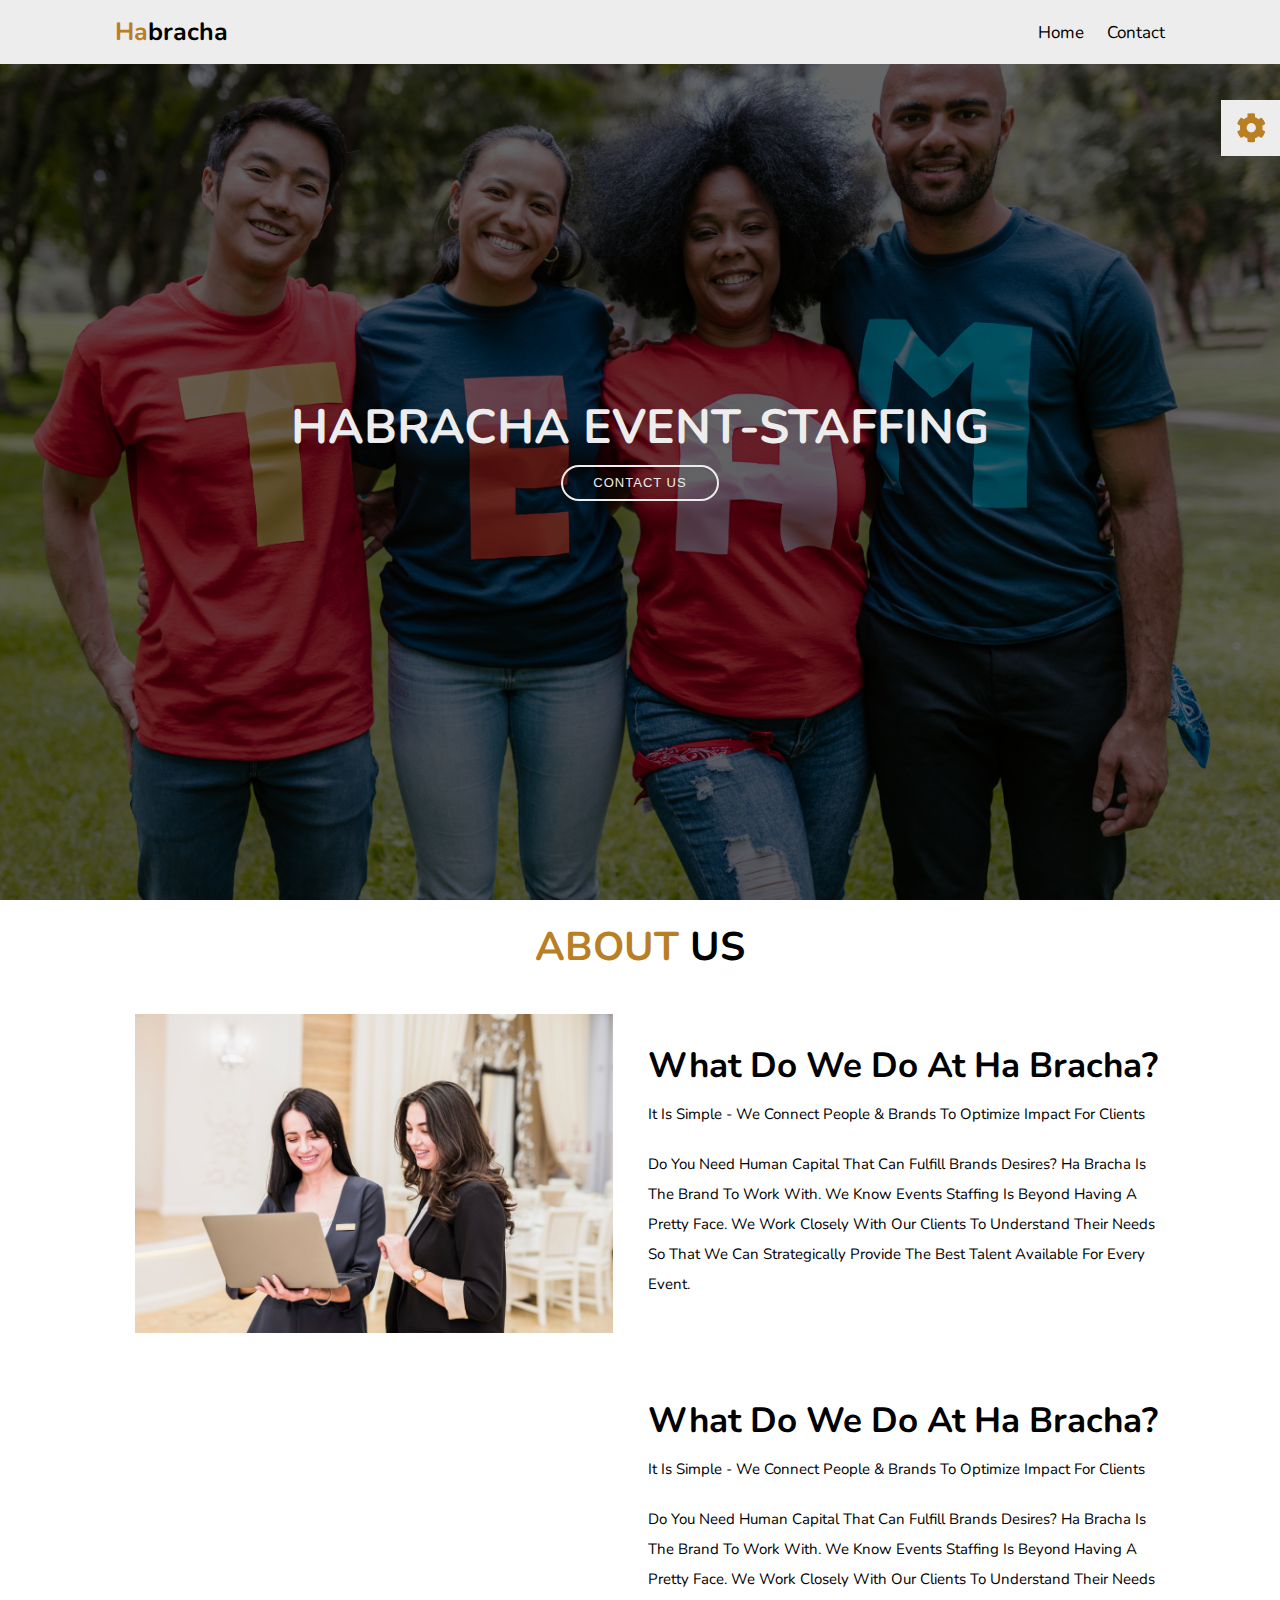
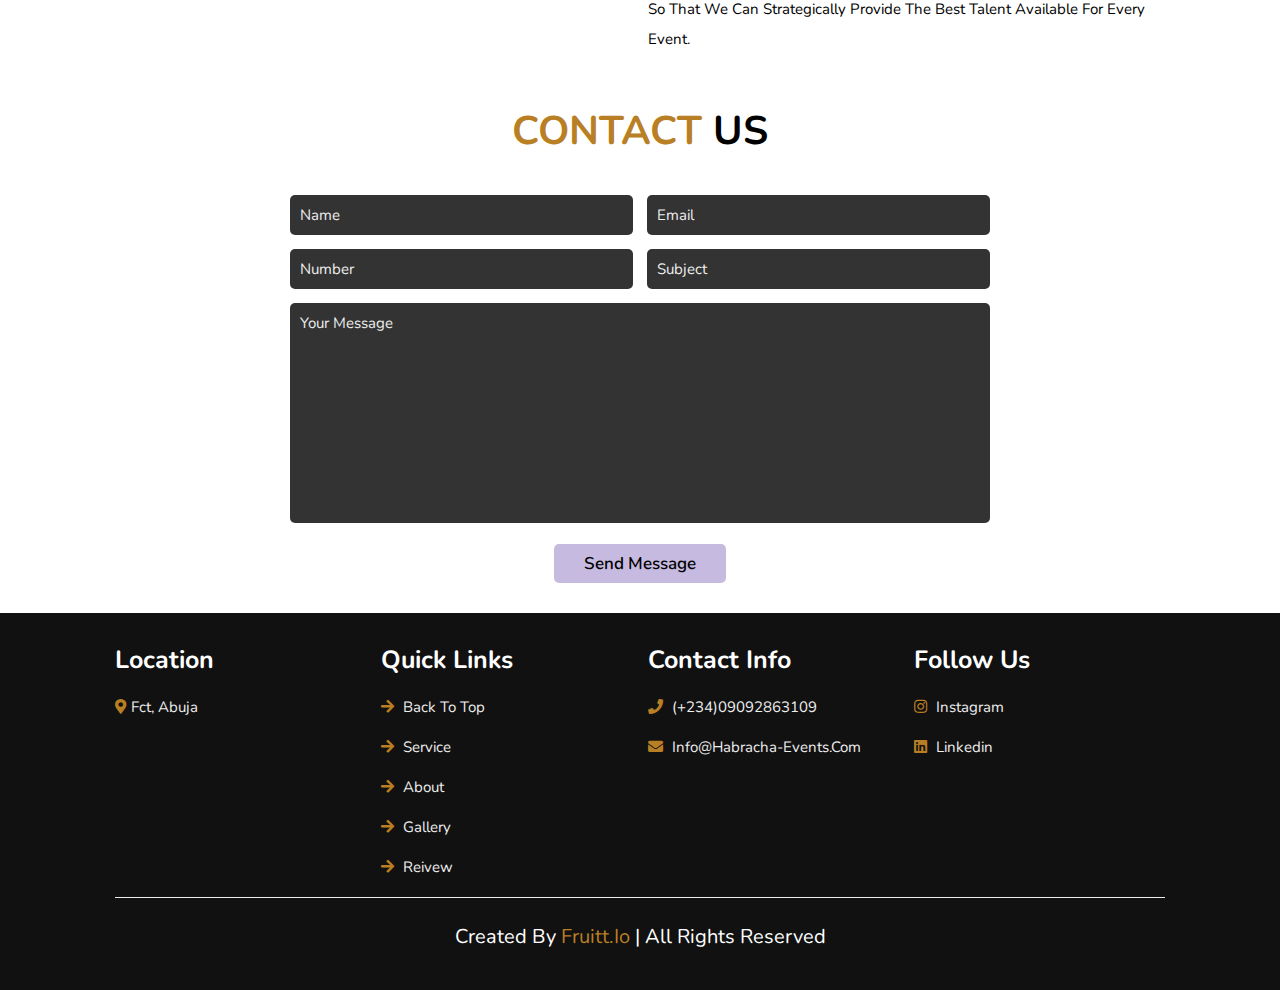
==== about.html @ 7ad739d2 "new" ====
<!DOCTYPE html>
<html lang="en">
<head>
    <meta charset="UTF-8">
    <meta http-equiv="X-UA-Compatible" content="IE=edge">
    <meta name="viewport" content="width=device-width, initial-scale=1.0">
    <title>Habrachaa</title>
    <link rel="stylesheet" href="https://unpkg.com/swiper/swiper-bundle.min.css" />
    <link rel="stylesheet" href="https://cdnjs.cloudflare.com/ajax/libs/font-awesome/5.15.4/css/all.min.css">
    <link rel="stylesheet" href="css/about.css">


</head>
<body>
    
  <!-- ======= Hero Section ======= -->
  <section id="hero">
    <div class="hero-container">

      <div class="content">
        <h1>HABRACHA EVENT-STAFFING</h1>
                
    </div>

      <a href="#contact" class="btn-get-started scrollto">contact us</a>
    </div>
  </section><!-- End Hero -->


<header class="header">

    <a href="#" class="logo"><span>Ha</span>bracha</a>

    <nav class="navbar">
        <a href="/">home</a>
        <a href="#contact">contact</a>
    </nav>

    <div id="menu-bars" class="fas fa-bars"></div>

</header>
<!-- header section ends -->

<section class="about" id="about">

    <h1 class="heading"><span>about</span> us </h1>
    
    <div class="row">
    
        <div class="image">
            <img src="images/about-img.jpg" alt="">
        </div>
    
        <div class="content">
            <h3>What do we do at Ha bracha?</h3>
            <p>It is simple - We connect people & brands to optimize impact for clients</p>
            <p>Do you need human capital that can fulfill brands desires?  Ha Bracha is the brand to work with. We know events staffing is beyond having a pretty face. We work closely with our clients to understand their needs so that we can strategically provide the best talent available for every event.</p>
        </div>
    
    </div>
    
</section>
    
<section class="about" id="about2">

    
    <div class="row">
    
        <div class="image">
            
        </div>
    
        <div class="content">
            <h3>What do we do at Ha bracha?</h3>
            <p>It is simple - We connect people & brands to optimize impact for clients</p>
            <p>Do you need human capital that can fulfill brands desires?  Ha Bracha is the brand to work with. We know events staffing is beyond having a pretty face. We work closely with our clients to understand their needs so that we can strategically provide the best talent available for every event.</p>
        </div>
    
    </div>
    
</section>
    

<!-- contact section starts  -->

<section class="contact" id="contact">

    <h1 class="heading"> <span>contact</span> us </h1>

    <form action="">
        <div class="inputBox">
            <input type="text" placeholder="name">
            <input type="email" placeholder="email">
        </div>
        <div class="inputBox">
            <input type="number" placeholder="number">
            <input type="text" placeholder="subject">
        </div>
        <textarea name="" placeholder="your message" id="" cols="30" rows="10"></textarea>
        <input type="submit" value="send message" class="btn">
    </form>

</section>

<!-- contact section ends -->

<!-- footer section starts  -->

<section class="footer">

    <div class="box-container">

        <div class="box">
            <h3>Location</h3>
            <a href="#"> <i class="fas fa-map-marker-alt"></i>fct, abuja </a>
        </div>

        <div class="box">
            <h3>quick links</h3>
            <a href="#"> <i class="fas fa-arrow-right"></i> back to top </a>
            <a href="#"> <i class="fas fa-arrow-right"></i> service </a>
            <a href="#"> <i class="fas fa-arrow-right"></i> about </a>
            <a href="#"> <i class="fas fa-arrow-right"></i> gallery </a>
            <a href="#"> <i class="fas fa-arrow-right"></i> reivew </a>
           
        </div>

        <div class="box">
            <h3>contact info</h3>
            <a href="tel:+2349092863109"> <i class="fas fa-phone"></i> (+234)09092863109 </a>
            <!-- <a href="#"> <i class="fas fa-phone"></i> +234-09092863109 </a>
            <a href="#"> <i class="fas fa-envelope"></i> shaikhanas@gmail.com </a> -->
            <a href="mailto: info@habracha-events.com"> <i class="fas fa-envelope"></i> info@habracha-events.com</a>
            <!-- <a href="#"> <i class="fas fa-map-marker-alt"></i> mumbai, india - 400104 </a> -->
        </div>

        <div class="box">
            <h3>follow us</h3>
            <a href="https://instagram.com/habracha_eventstaff?utm_medium=copy_link"> <i class="fab fa-instagram"></i> instagram </a>
            <a href="https://www.linkedin.com/in/chidumebi-anyanwu-9bab7913a"> <i class="fab fa-linkedin"></i> linkedin </a>
        </div>

    </div>

    <div class="credit"> created by <span>Fruitt.io</span> | all rights reserved </div>

</section>

<!-- footer section ends -->

<!-- theme toggler  -->

<div class="theme-toggler"> 

    <div class="toggle-btn">
        <i class="fas fa-cog"></i>
    </div>

    <h3>choose color</h3>

    <div class="buttons">
        <div class="theme-btn" style="background: #c7bae1;"></div>
        <div class="theme-btn" style="background: #b97f24;"></div>
        <div class="theme-btn" style="background: #FFE5B4;"></div>
    </div>

</div>






<script src="https://unpkg.com/swiper/swiper-bundle.min.js"></script>

<!-- custom js file link  -->
<script src="js/script.js"></script>
<script src="js/lightbox-plus-jquery.js"></script>

</body>
</html>
---- css/about.css ----
@import url('https://fonts.googleapis.com/css2?family=Nunito:wght@200;600;700&display=swap');


:root{
    --main-color:#b97f24;
}

*{
    font-family: 'Nunito', sans-serif;
    margin:0; padding:0;
    box-sizing: border-box;
    outline: none; border:none;
    text-decoration: none;
    text-transform: capitalize;
    transition: .2s linear;
}

html{
    font-size: 62.5%;
    overflow-x: hidden;
    scroll-padding-top: 7rem;
    scroll-behavior: smooth;
}

html::-webkit-scrollbar{
    width:1rem;
}

html::-webkit-scrollbar-track{
    background: #fff;
}

html::-webkit-scrollbar-thumb{
    background: var(--main-color);
    border-radius: 5rem;
}

body{
    background: #fff;
}



  /*--------------------------------------------------------------
  # Hero Section
  --------------------------------------------------------------*/
  #hero {
    width: 100%;
    height: 100vh;
    background: url("../images/team.jpg") top center;
    background-size: cover;
    position: relative;
  }
  #hero:before {
    content: "";
    background: rgba(0, 0, 0, 0.6);
    position: absolute;
    bottom: 0;
    top: 0;
    left: 0;
    right: 0;
  }
  #hero .hero-container {
    position: absolute;
    bottom: 0;
    top: 0;
    left: 0;
    right: 0;
    display: flex;
    justify-content: center;
    align-items: center;
    flex-direction: column;
    text-align: center;
    padding: 0 15px;
  }
  #hero h2 {
    color: #eee;
    margin-bottom: 40px;
    font-size: 24px;
  }
  #hero h1 {
    margin: 0 0 10px 0;
    font-size: 48px;
    font-weight: 700;
    line-height: 56px;
    text-transform: uppercase;
    color: rgb(237, 237, 237);
  }

  #hero .btn-get-started {
    font-family: "Poppins", sans-serif;
    text-transform: uppercase;
    font-weight: 400;
    font-size: 13px;
    letter-spacing: 1px;
    display: inline-block;
    padding: 8px 30px 9px 30px;
    border-radius: 50px;
    transition: 0.5s;
    border: 2px solid rgb(237, 237, 237);
    color: rgb(237, 237, 237);
  }
  #hero .btn-get-started:hover {
    background: #c7bae1;
    border: 2px solid #c7bae1;
  }
  @media (min-width: 1024px) {
    #hero {
      background-attachment: fixed;
    }
  }
  @media (max-width: 768px) {
    #hero h3 {
      font-size: 22px;
    }
    #hero h1 {
      font-size: 28px;
      line-height: 36px;
    }
    #hero h2 {
      font-size: 18px;
      line-height: 24px;
      margin-bottom: 30px;
    }
  }
  @media (max-height: 500px) {
    #hero {
      height: 150vh;
    }
  }
  



.cta {
    background: linear-gradient(rgba(2, 2, 2, 0.5), rgba(0, 0, 0, 0.8)), url("../images/habracha.jpeg") center center;
    background-size: cover;
    padding: 100px 0;
    margin-top: 50px;
    margin-bottom: 50px;
}
@media (min-width: 1024px) {
    .cta {
      background-attachment: fixed;
    }
}






section{
    padding:2rem 9%;
}

.heading{
    text-align: center;
    padding-bottom: 2rem;
    color:black;
    text-transform: uppercase;
    font-size: 4rem;
}

.heading span{
    color:var(--main-color);
    text-transform: uppercase;
}

.btn{
    margin-top: 1rem;
    display: inline-block;
    padding:.8rem 3rem;
    font-size: 1.7rem;
    border-radius: .5rem;
    background: #c7bae1;
    color:black;
    cursor: pointer;
    font-weight: 600;
    opacity: inherit;
}

.btn:hover{
    background:goldenrod;
}

.header{
    position: fixed;
    top:0; left: 0; right: 0;
    z-index: 10000;
    background: rgb(237, 237, 237);
    display: flex;
    align-items: center;
    justify-content: space-between;
    padding:1.5rem 9%;
}

.header .logo{
    font-weight: bolder;
    color:black;
    font-size: 2.5rem;
}

.header .logo span{
    color:var(--main-color);
}

.header .navbar a{
    font-size: 1.7rem;
    color:black;
    margin-left: 2rem;
}

.header .navbar a:hover{
    color:var(--main-color);
}

#menu-bars{
    font-size: 3rem;
    color: var(--main-color);
    cursor: pointer;
    display: none;
}

.home .content{
    text-align: center;
    padding-top: 6rem;
    margin:2rem auto;
    max-width: 70rem;
}

.home .content h3{
    color: black;
    font-size: 4.5rem;
    text-transform: uppercase;
}

.home .content h3 span{
    color:var(--main-color);
    text-transform: uppercase;
}

.home .home-slider .swiper-slide{
    overflow: hidden;
    border-radius: .5rem;
    height: 50rem;
    width:35rem;
}

.home .home-slider .swiper-slide img{
    height:100%;
    width:100%;
    object-fit: cover;
}

.service .box-container{
    display: grid;
    grid-template-columns: repeat(auto-fit, minmax(27rem, 1fr));
    gap:1.5rem;
}

.service .box-container .box{
    border-radius: .5rem;
    background:rgb(237, 237, 237);
    text-align: center;
    padding:2.5rem;
}

.service .box-container .box i{
    height: 6rem;
    width: 6rem;
    line-height: 6rem;
    border-radius: 50%;
    font-size: 2.5rem;
    background:var(--main-color);
    color:#fff;
}

.service .box-container .box h3{
    font-size: 2rem;
    color:black;
    padding:1rem 0;
}

.service .box-container .box p{
    font-size: 1.4rem;
    color:black;
    line-height: 1.8;
}

.about .row{
    display: flex;
    align-items: center;
    flex-wrap: wrap;
    gap:1.5rem;
}

.about .row .image{
    flex:1 1 45rem;
    padding:1rem;
}

.about .row .image img{ 
    width: 100%;
    border-radius: .5rem;
    border:1rem solid #fff;
}

.about .row .content{
    flex:1 1 45rem;
}

.about .row .content h3{
    font-size: 3.5rem;
    color:black;
}

.about .row .content p{
    font-size: 1.5rem;
    color:black;
    padding:1rem 0;
    line-height: 2;
}

.gallery .box-container{
    display: grid;
    grid-template-columns: repeat(auto-fit, minmax(27rem, 1fr));
    gap:1.5rem;
}

.gallery .box-container .box{
    position: relative;
    border:1rem solid rgb(237, 237, 237);
    border-radius: .5rem;
    height: 25rem;
    cursor: pointer;
    overflow: hidden;
}

.gallery .box-container .box img{
    height: 100%;
    width: 100%;
    object-fit: cover;
}

.gallery .box-container .box:hover img{
    transform: scale(1.1);
    filter: grayscale();
}

.gallery .box-container .box .title{
    position: absolute;
    top:-10rem; left:0; right: 0;
    background: rgb(237, 237, 237);
    color:#C8A2C8;
    text-align: center;
    padding-bottom: 1rem;
    font-size: 2rem;
}

.gallery .box-container .box:hover .title{
    top:0;
}

.gallery .box-container .box .icons{
    position: absolute;
    bottom:-10rem; left:0; right: 0;
    background:rgb(237, 237, 237);
    padding-top: 1rem;
    text-align: center;
}

.gallery .box-container .box:hover .icons{
    bottom: 0;
}

.gallery .box-container .box .icons a{
    font-size: 2rem;
    margin:.5rem 1rem;
    color:#C8A2C8;
}

.gallery .box-container .box .icons a:hover{
    color:var(--main-color);
}

.price .box-container{
    display: grid;
    grid-template-columns: repeat(auto-fit, minmax(25rem, 1fr));
    gap:1.5rem;
}

.price .box-container .box{
    padding:2rem 0;
    background:#333;
    border-radius: .5rem;
    text-align: center;
}

.price .box-container .box:hover{
    transform: scale(1.03);
}

.price .box-container .box .title{
    background:var(--main-color);
    color:#fff;
    padding:1.5rem 0;
    font-size: 2rem;
}

.price .box-container .box .amount{
    color:#fff;
    padding-top: 2rem;
    font-size: 4rem;
}

.price .box-container .box ul{
    list-style-type: none;
    padding:1rem 0;
}

.price .box-container .box ul li{
    font-size: 1.5rem;
    color:#eee;
    padding:1rem 0;
}

.price .box-container .box ul li i{
    color:var(--main-color);
    padding-right: .5rem;
}

.reivew .box{
    border-radius: .5rem;
    background: #333;
    padding:2rem;
    position: relative;
}

.reivew .box .fa-quote-right{
    position: absolute;
    top:2rem; right: 2rem;
    color:var(--main-color);
    font-size: 5rem;
}

.reivew .box .user{
    display: flex;
    align-items: center;
    gap:1.5rem;
    padding-bottom: 1rem;
}

.reivew .box .user img{
    height:7rem;
    width: 7rem;
    border-radius: 50%;
    object-fit: cover;
}

.reivew .box .user h3{
    font-size: 2rem;
    color:#fff;
}

.reivew .box .user span{
    font-size: 1.5rem;
    color:#eee;
}

.reivew .box p{
    line-height: 2;
    color:#eee;
    padding:.5rem 0;
    font-size: 1.6rem;
}

.contact form{
    max-width: 70rem;
    margin:1rem auto;
    text-align: center;
}

.contact form .inputBox{
    display: flex;
    justify-content: space-between;
    flex-wrap: wrap;
}

.contact form .inputBox input,
.contact form textarea{
    width: 100%;
    background:#333;
    border-radius: .5rem;
    padding:1rem;
    margin:.7rem 0;
    font-size: 1.5rem;
    color:#fff;
    text-transform: none;
}

.contact form .inputBox input::placeholder,
.contact form textarea::placeholder{
    color:#eee;
    text-transform: capitalize;
}

.contact form .inputBox input:focus,
.contact form textarea:focus{
    background:#444;
}

.contact form .inputBox input{
    width: 49%;
}

.contact form textarea{
    resize: none;
}

.footer{
    background:#111;
}

.footer .box-container{
    display: grid;
    grid-template-columns: repeat(auto-fit, minmax(25rem, 1fr));
    gap:1.5rem;
}

.footer .box-container .box h3{
    font-size: 2.5rem;
    padding:1rem 0;
    color:#fff;
}

.footer .box-container .box a{
    display: block;
    font-size: 1.5rem;
    padding:1rem 0;
    color:#eee;
}

.footer .box-container .box a i{
    padding-right: .5rem;
    color:var(--main-color);
}

.footer .box-container .box a:hover i{
    padding-right: 1.5rem;
    color:#fff;
}

.footer .credit{
    text-align: center;
    border-top: .1rem solid rgb(237, 237, 237);
    color:#fff;
    padding:2rem;
    padding-top: 2.5rem;
    margin-top: 1rem;
    font-size: 2rem;
}

.footer .credit span{
    color:var(--main-color);
}

.theme-toggler{
    position: fixed;
    top:10rem; right:-20rem;
    background: rgb(237, 237, 237);
    z-index: 1000;
    width: 20rem;
    text-align: center;
}

.theme-toggler.active{
    right:0;
}

.theme-toggler h3{
    color:black;
    padding:1rem 0;
    font-size: 2rem;
}

.theme-toggler .buttons{
    display: flex;
    justify-content:center;
    flex-wrap: wrap;
    gap:1rem;
    padding:1rem;
}

.theme-toggler .buttons .theme-btn{
    height: 5rem;
    width: 5rem;
    border-radius: 50%;
    cursor: pointer;
}

.theme-toggler .toggle-btn{
    position: absolute;
    top:0; left:-5.9rem;
    padding:1.3rem 1.5rem;
    background:rgb(237, 237, 237);
    cursor: pointer;
}

.theme-toggler .toggle-btn i{
    color:var(--main-color);
    font-size: 3rem;
    animation: spin 4s linear infinite;
}

@keyframes spin {
    0%{
        transform: rotate(360deg);
    }
}










/* media queries  */

@media (max-width:991px){

    html{
        font-size: 55%;
    }

    .header{
        padding:1.5rem 2rem;
    }

    section{
        padding:2rem;
    }

}

@media (max-width:768px){

    #menu-bars{
        display: initial;
    }

    .header .navbar{
        position: absolute;
        top:100%; left:0; right:0;
        border-top: .1rem solid rgb(237, 237, 237);
        background: rgb(237, 237, 237);
        clip-path: polygon(0 0, 100% 0, 100% 0, 0 0);
    }

    .header .navbar.active{
        clip-path: polygon(0 0, 100% 0, 100% 100%, 0% 100%);
    }

    .fa-times{
        transform: rotate(180deg);
    }

    .header .navbar a{
        display: flex;
        background:rgb(237, 237, 237);
        border-radius: .5rem;
        padding:1.3rem;
        margin:1.3rem;
        font-size: 2rem;
    }

    .home .content h3{
        font-size: 4rem;
    }

}

@media (max-width:450px){

    html{
        font-size: 50%;
    }

    .home .home-slider .swiper-slide{
        width: 27rem;
    }

    .contact form .inputBox input{
        width: 100%;
    }

}
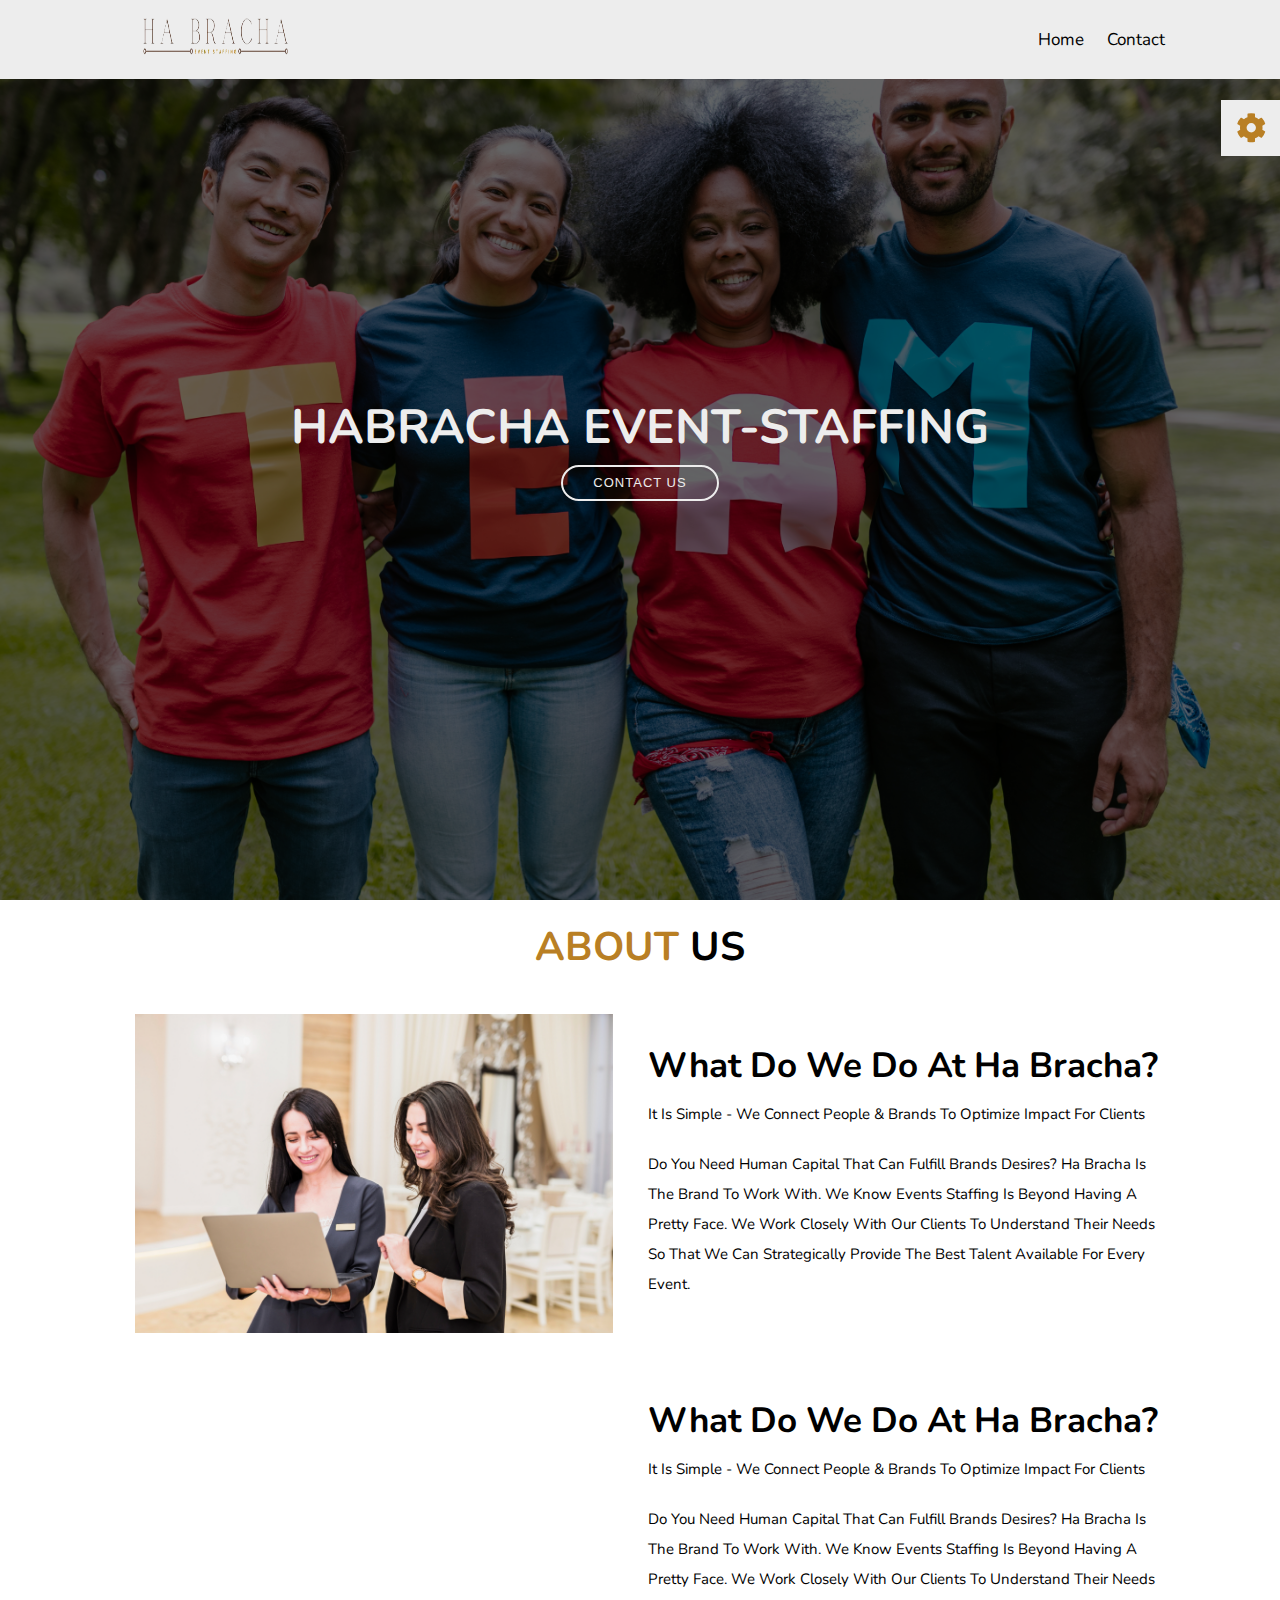
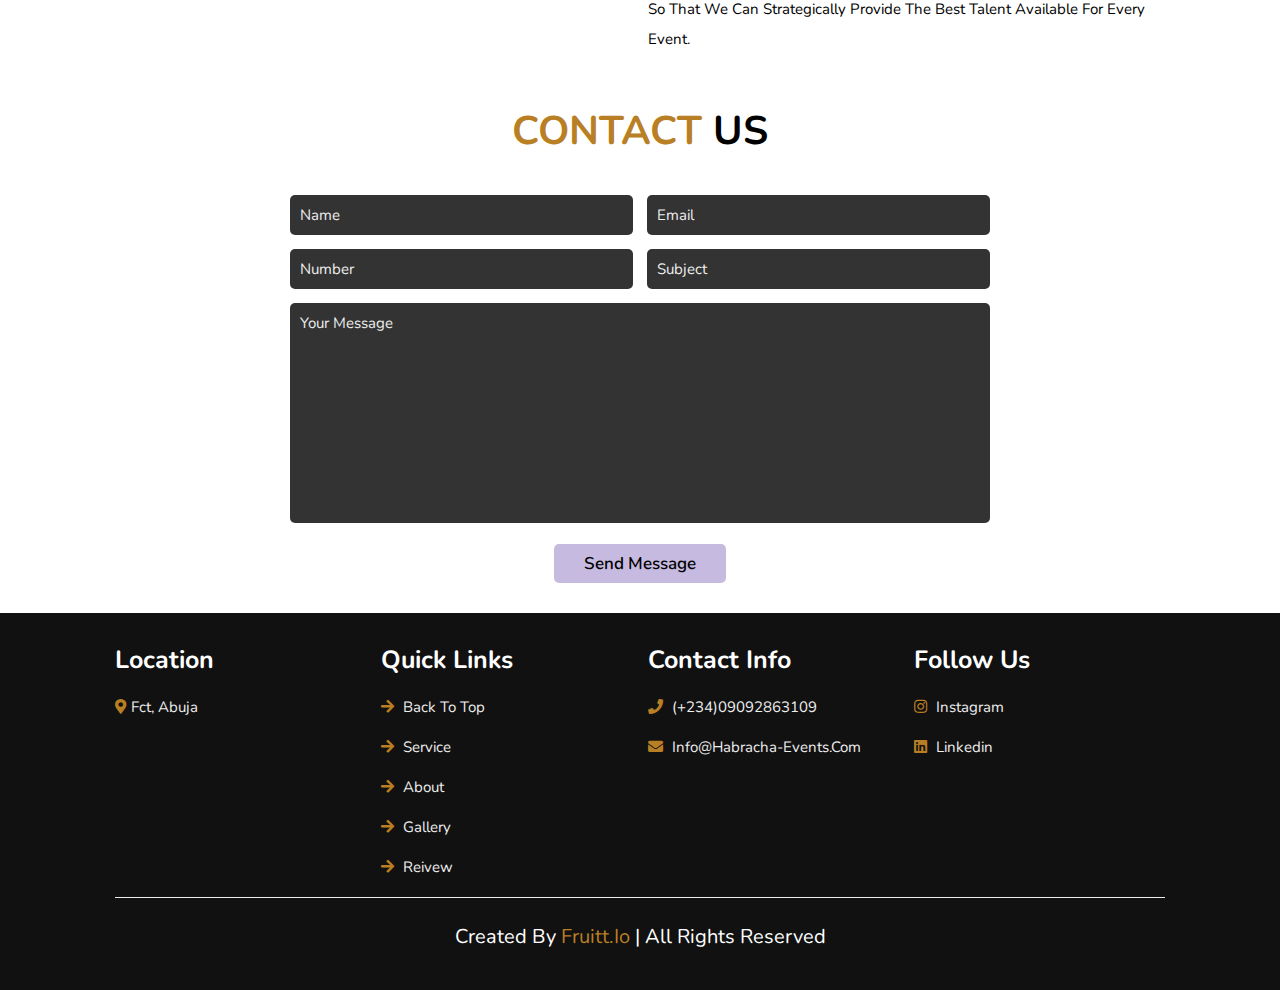
==== commit a3feb1e5: "qwe" ====
--- a/about.html
+++ b/about.html
@@ -29,7 +29,7 @@
 
 <header class="header">
 
-    <a href="#" class="logo"><span>Ha</span>bracha</a>
+    <a href="#" class="logo"><img src="images/logo.png" height="40px" width="200px"></a>
 
     <nav class="navbar">
         <a href="/">home</a>
@@ -87,16 +87,16 @@
 
     <h1 class="heading"> <span>contact</span> us </h1>
 
-    <form action="">
+    <form action="mail.php" method="POST">
         <div class="inputBox">
-            <input type="text" placeholder="name">
-            <input type="email" placeholder="email">
+            <input type="text" placeholder="name" name="name" required>
+            <input type="email" placeholder="email" name-="email" required>
         </div>
         <div class="inputBox">
-            <input type="number" placeholder="number">
-            <input type="text" placeholder="subject">
+            <input type="number" placeholder="number" name="number" required>
+            <input type="text" placeholder="subject" name="subject" required>
         </div>
-        <textarea name="" placeholder="your message" id="" cols="30" rows="10"></textarea>
+        <textarea name="" placeholder="your message" id="" cols="30" rows="10" required></textarea>
         <input type="submit" value="send message" class="btn">
     </form>
 
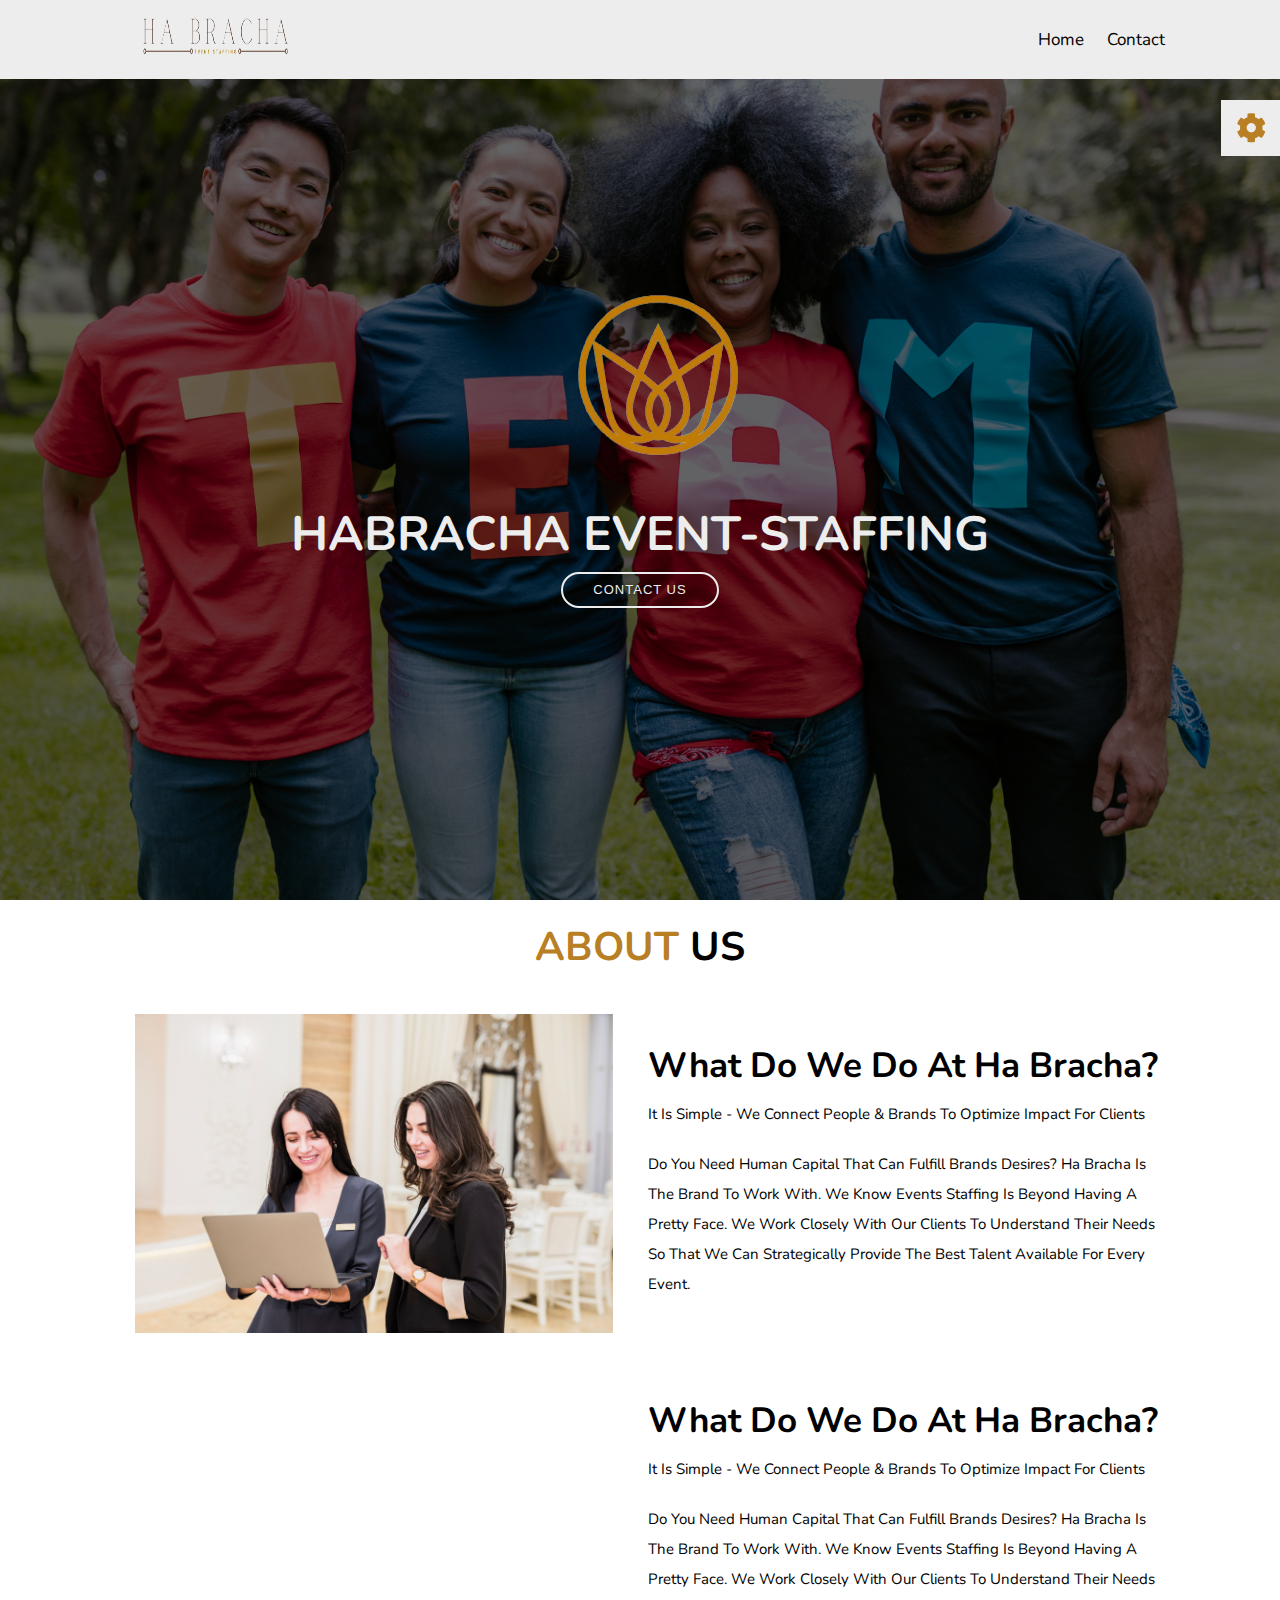
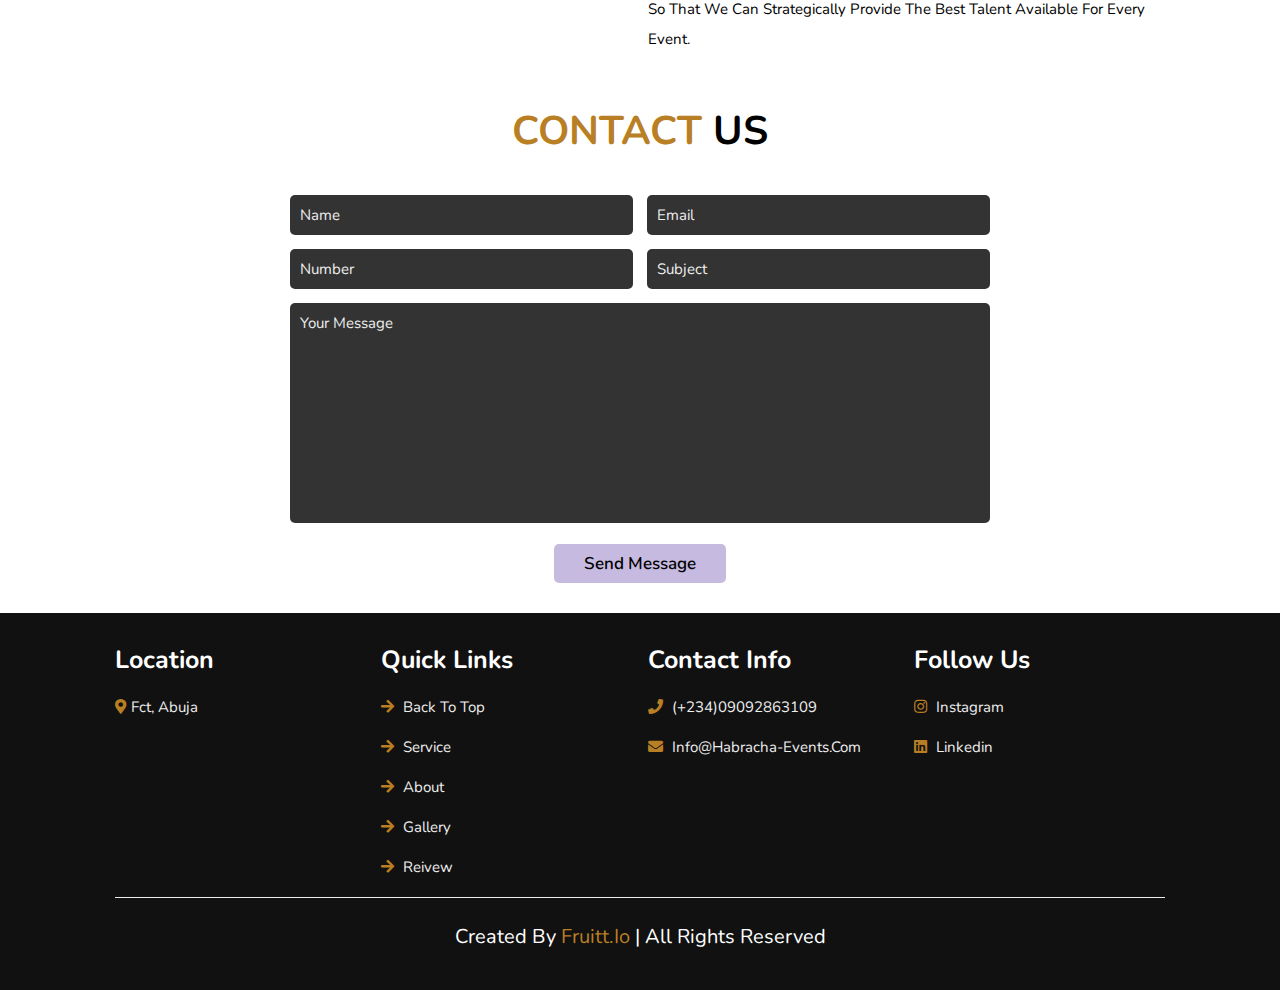
==== commit 503136ba: "this" ====
--- a/about.html
+++ b/about.html
@@ -18,9 +18,9 @@
     <div class="hero-container">
 
       <div class="content">
-        <h1>HABRACHA EVENT-STAFFING</h1>
-                
-    </div>
+        <h2><img src="images/logo2.png"></h2> 
+        <h1>HABRACHA EVENT-STAFFING</h1>     
+      </div>
 
       <a href="#contact" class="btn-get-started scrollto">contact us</a>
     </div>
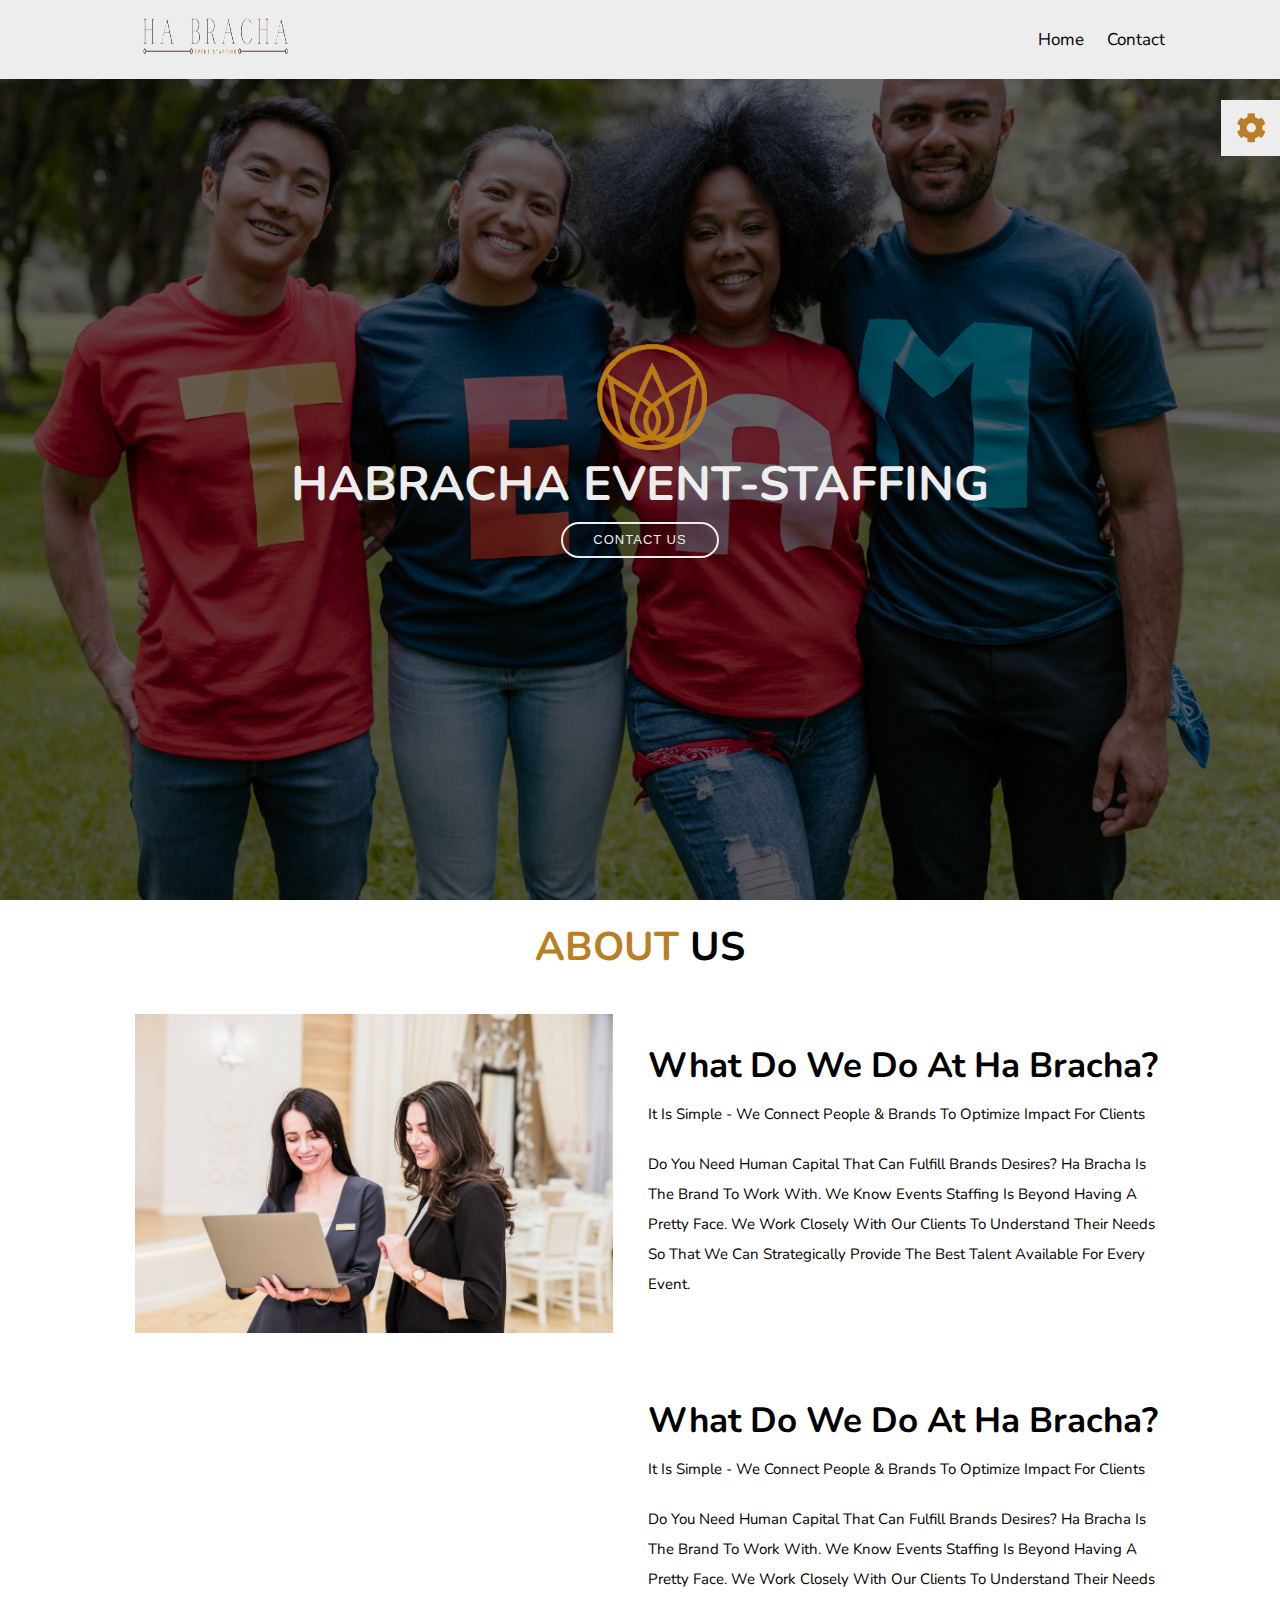
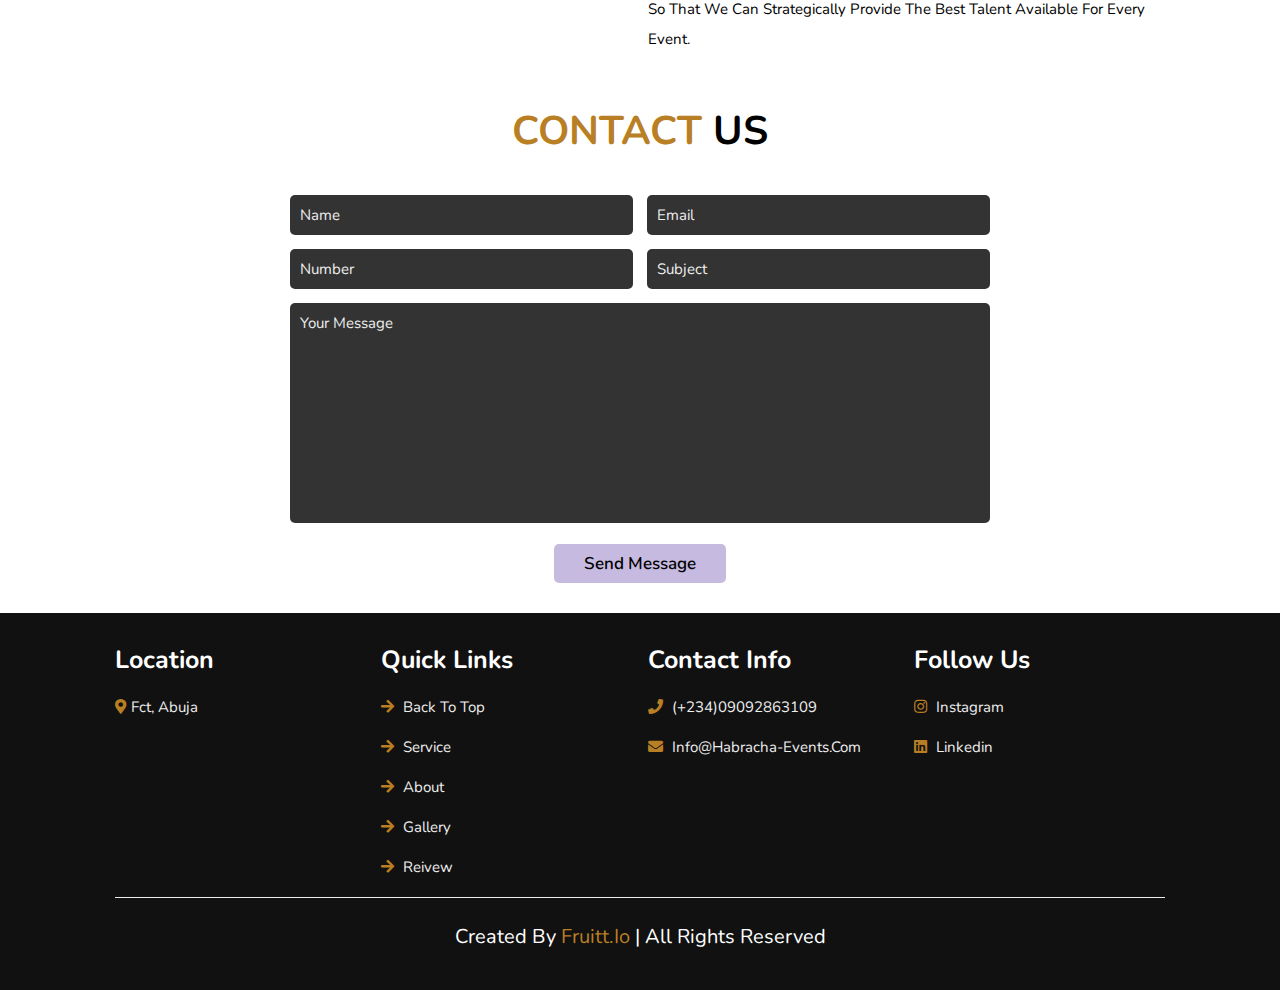
==== commit 5721224a: "this2" ====
--- a/about.html
+++ b/about.html
@@ -18,7 +18,7 @@
     <div class="hero-container">
 
       <div class="content">
-        <h2><img src="images/logo2.png"></h2> 
+        <img src="images/logo2.png" width="320px" height="110px">
         <h1>HABRACHA EVENT-STAFFING</h1>     
       </div>
 
--- a/css/about.css
+++ b/css/about.css
@@ -133,7 +133,7 @@
 
 
 .cta {
-    background: linear-gradient(rgba(2, 2, 2, 0.5), rgba(0, 0, 0, 0.8)), url("../images/habracha.jpeg") center center;
+    background: linear-gradient(rgba(1, 1, 1, 0.323), rgba(0, 0, 0, 0.8)), url("../images/habracha.jpeg") center center;
     background-size: cover;
     padding: 100px 0;
     margin-top: 50px;
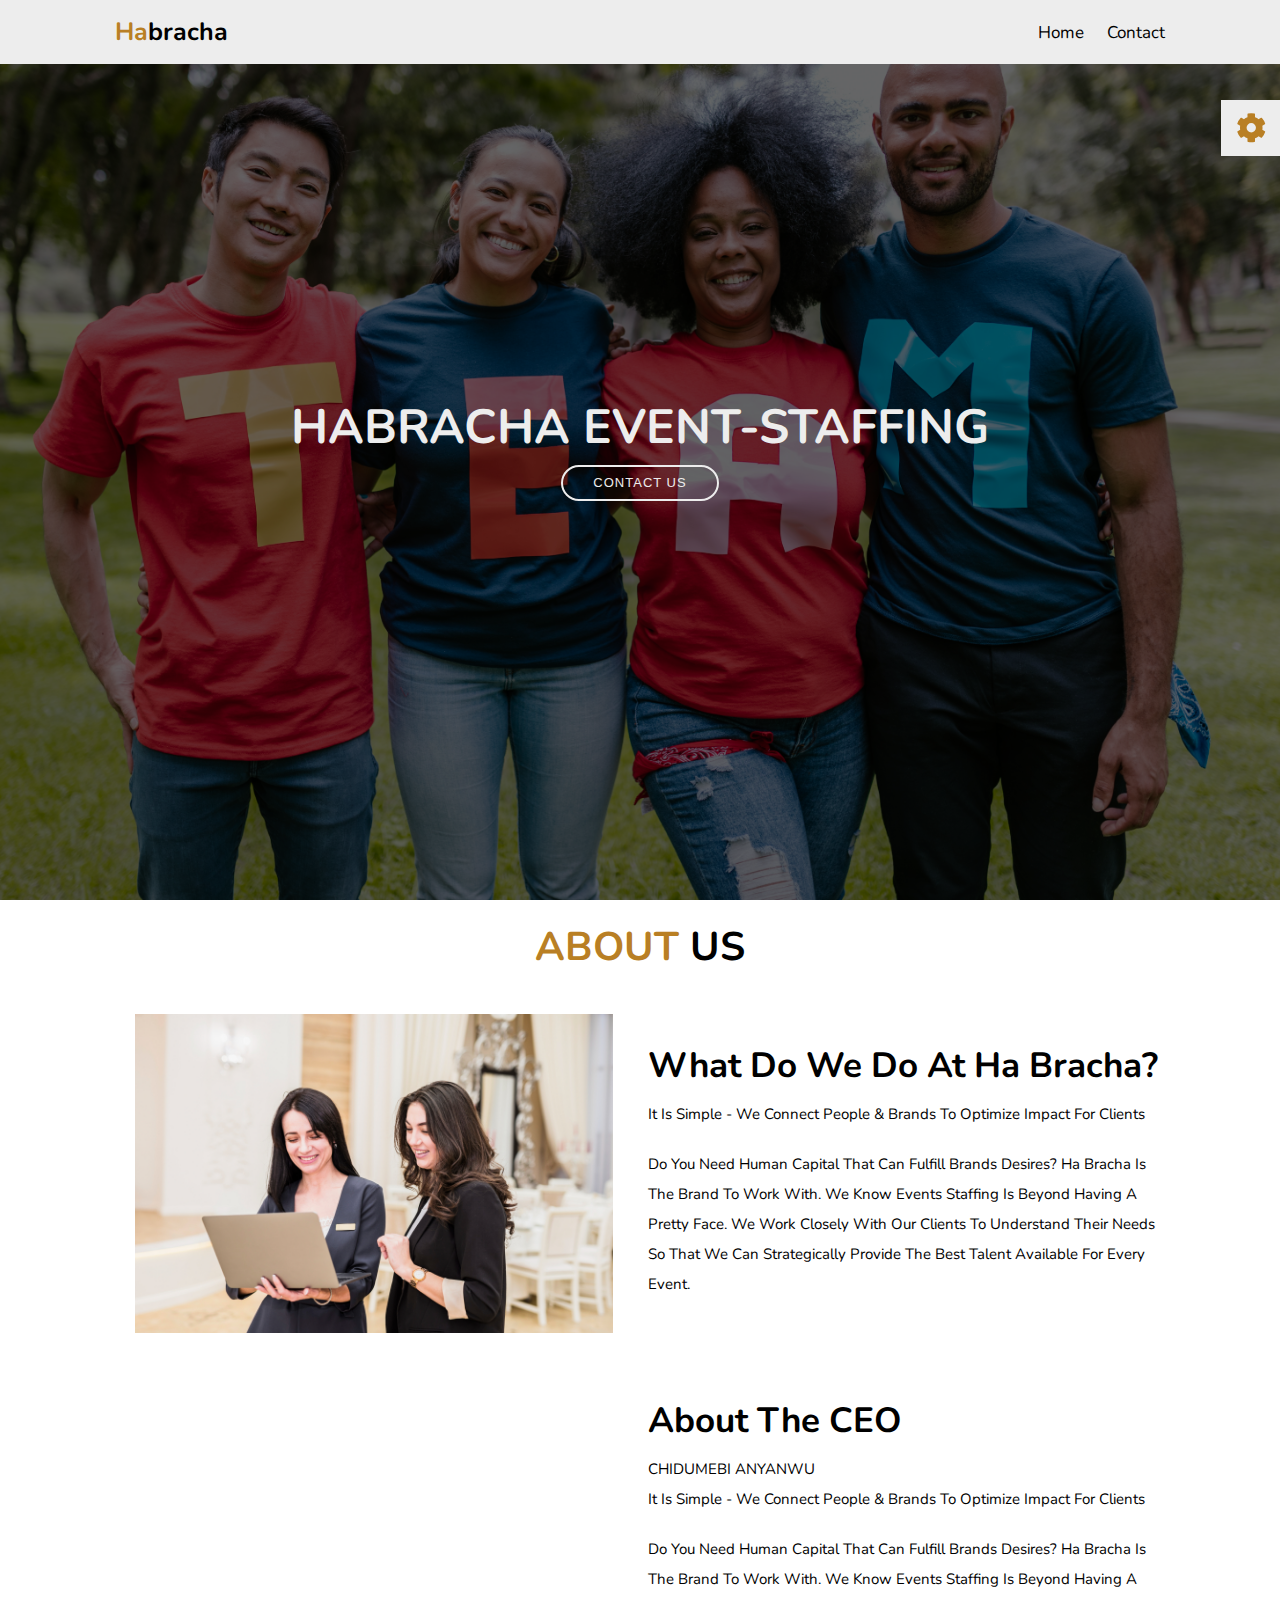
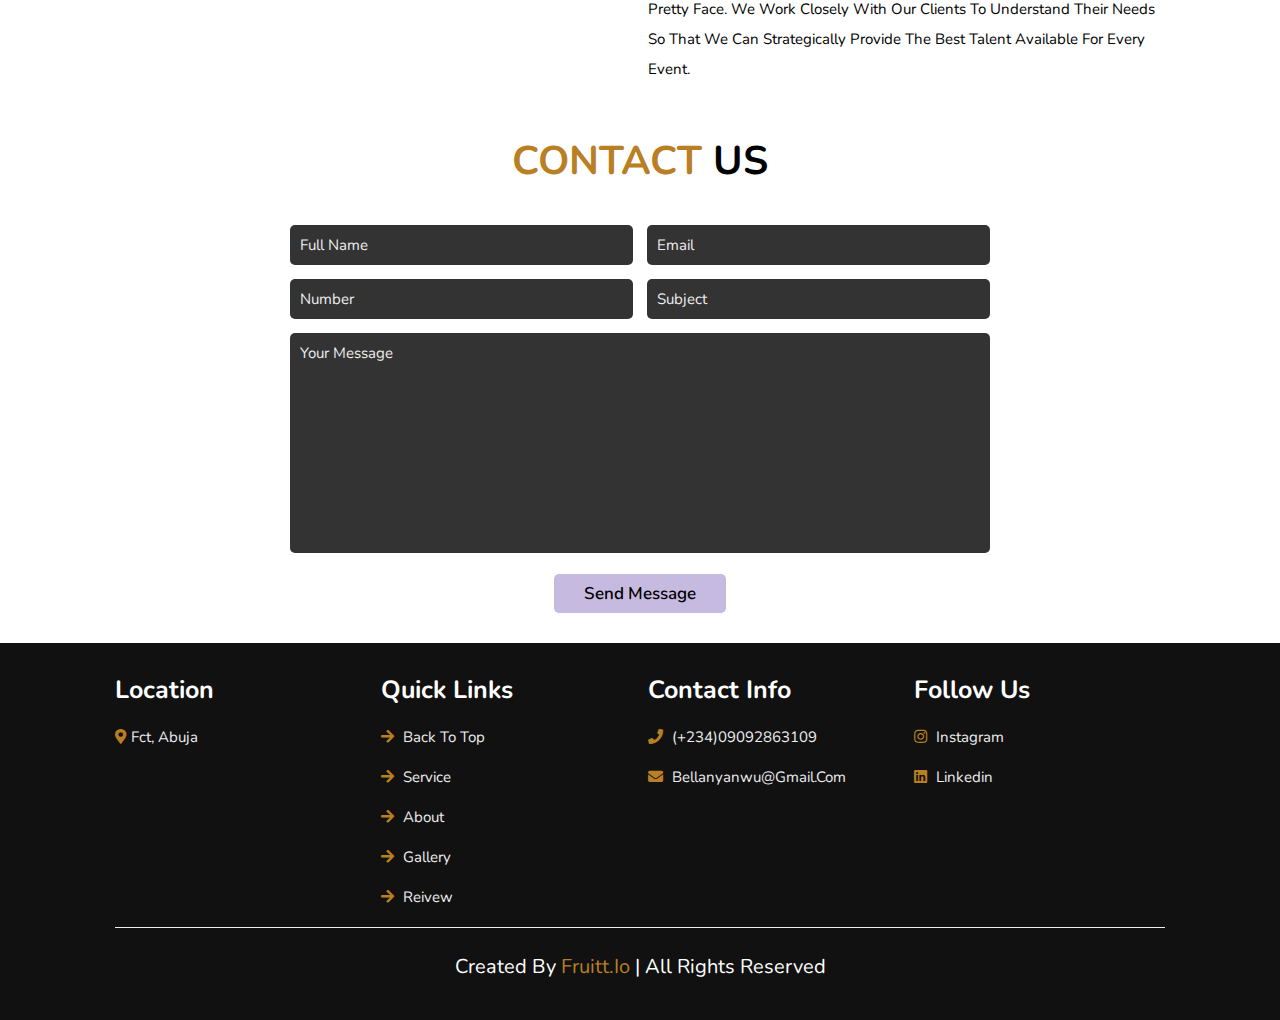
==== commit d0efcf0a: "new" ====
--- a/about.html
+++ b/about.html
@@ -1,181 +1,181 @@
-<!DOCTYPE html>
-<html lang="en">
-<head>
-    <meta charset="UTF-8">
-    <meta http-equiv="X-UA-Compatible" content="IE=edge">
-    <meta name="viewport" content="width=device-width, initial-scale=1.0">
-    <title>Habrachaa</title>
-    <link rel="stylesheet" href="https://unpkg.com/swiper/swiper-bundle.min.css" />
-    <link rel="stylesheet" href="https://cdnjs.cloudflare.com/ajax/libs/font-awesome/5.15.4/css/all.min.css">
-    <link rel="stylesheet" href="css/about.css">
-
-
-</head>
-<body>
-    
-  <!-- ======= Hero Section ======= -->
-  <section id="hero">
-    <div class="hero-container">
-
-      <div class="content">
-        <img src="images/logo2.png" width="320px" height="110px">
-        <h1>HABRACHA EVENT-STAFFING</h1>     
-      </div>
-
-      <a href="#contact" class="btn-get-started scrollto">contact us</a>
-    </div>
-  </section><!-- End Hero -->
-
-
-<header class="header">
-
-    <a href="#" class="logo"><img src="images/logo.png" height="40px" width="200px"></a>
-
-    <nav class="navbar">
-        <a href="/">home</a>
-        <a href="#contact">contact</a>
-    </nav>
-
-    <div id="menu-bars" class="fas fa-bars"></div>
-
-</header>
-<!-- header section ends -->
-
-<section class="about" id="about">
-
-    <h1 class="heading"><span>about</span> us </h1>
-    
-    <div class="row">
-    
-        <div class="image">
-            <img src="images/about-img.jpg" alt="">
-        </div>
-    
-        <div class="content">
-            <h3>What do we do at Ha bracha?</h3>
-            <p>It is simple - We connect people & brands to optimize impact for clients</p>
-            <p>Do you need human capital that can fulfill brands desires?  Ha Bracha is the brand to work with. We know events staffing is beyond having a pretty face. We work closely with our clients to understand their needs so that we can strategically provide the best talent available for every event.</p>
-        </div>
-    
-    </div>
-    
-</section>
-    
-<section class="about" id="about2">
-
-    
-    <div class="row">
-    
-        <div class="image">
-            
-        </div>
-    
-        <div class="content">
-            <h3>What do we do at Ha bracha?</h3>
-            <p>It is simple - We connect people & brands to optimize impact for clients</p>
-            <p>Do you need human capital that can fulfill brands desires?  Ha Bracha is the brand to work with. We know events staffing is beyond having a pretty face. We work closely with our clients to understand their needs so that we can strategically provide the best talent available for every event.</p>
-        </div>
-    
-    </div>
-    
-</section>
-    
-
-<!-- contact section starts  -->
-
-<section class="contact" id="contact">
-
-    <h1 class="heading"> <span>contact</span> us </h1>
-
-    <form action="mail.php" method="POST">
-        <div class="inputBox">
-            <input type="text" placeholder="name" name="name" required>
-            <input type="email" placeholder="email" name-="email" required>
-        </div>
-        <div class="inputBox">
-            <input type="number" placeholder="number" name="number" required>
-            <input type="text" placeholder="subject" name="subject" required>
-        </div>
-        <textarea name="" placeholder="your message" id="" cols="30" rows="10" required></textarea>
-        <input type="submit" value="send message" class="btn">
-    </form>
-
-</section>
-
-<!-- contact section ends -->
-
-<!-- footer section starts  -->
-
-<section class="footer">
-
-    <div class="box-container">
-
-        <div class="box">
-            <h3>Location</h3>
-            <a href="#"> <i class="fas fa-map-marker-alt"></i>fct, abuja </a>
-        </div>
-
-        <div class="box">
-            <h3>quick links</h3>
-            <a href="#"> <i class="fas fa-arrow-right"></i> back to top </a>
-            <a href="#"> <i class="fas fa-arrow-right"></i> service </a>
-            <a href="#"> <i class="fas fa-arrow-right"></i> about </a>
-            <a href="#"> <i class="fas fa-arrow-right"></i> gallery </a>
-            <a href="#"> <i class="fas fa-arrow-right"></i> reivew </a>
-           
-        </div>
-
-        <div class="box">
-            <h3>contact info</h3>
-            <a href="tel:+2349092863109"> <i class="fas fa-phone"></i> (+234)09092863109 </a>
-            <!-- <a href="#"> <i class="fas fa-phone"></i> +234-09092863109 </a>
-            <a href="#"> <i class="fas fa-envelope"></i> shaikhanas@gmail.com </a> -->
-            <a href="mailto: info@habracha-events.com"> <i class="fas fa-envelope"></i> info@habracha-events.com</a>
-            <!-- <a href="#"> <i class="fas fa-map-marker-alt"></i> mumbai, india - 400104 </a> -->
-        </div>
-
-        <div class="box">
-            <h3>follow us</h3>
-            <a href="https://instagram.com/habracha_eventstaff?utm_medium=copy_link"> <i class="fab fa-instagram"></i> instagram </a>
-            <a href="https://www.linkedin.com/in/chidumebi-anyanwu-9bab7913a"> <i class="fab fa-linkedin"></i> linkedin </a>
-        </div>
-
-    </div>
-
-    <div class="credit"> created by <span>Fruitt.io</span> | all rights reserved </div>
-
-</section>
-
-<!-- footer section ends -->
-
-<!-- theme toggler  -->
-
-<div class="theme-toggler"> 
-
-    <div class="toggle-btn">
-        <i class="fas fa-cog"></i>
-    </div>
-
-    <h3>choose color</h3>
-
-    <div class="buttons">
-        <div class="theme-btn" style="background: #c7bae1;"></div>
-        <div class="theme-btn" style="background: #b97f24;"></div>
-        <div class="theme-btn" style="background: #FFE5B4;"></div>
-    </div>
-
-</div>
-
-
-
-
-
-
-<script src="https://unpkg.com/swiper/swiper-bundle.min.js"></script>
-
-<!-- custom js file link  -->
-<script src="js/script.js"></script>
-<script src="js/lightbox-plus-jquery.js"></script>
-
-</body>
-</html>+<!DOCTYPE html>
+<html lang="en">
+<head>
+    <meta charset="UTF-8">
+    <meta http-equiv="X-UA-Compatible" content="IE=edge">
+    <meta name="viewport" content="width=device-width, initial-scale=1.0">
+    <title>Habrachaa</title>
+    <link rel="stylesheet" href="https://unpkg.com/swiper/swiper-bundle.min.css" />
+    <link rel="stylesheet" href="https://cdnjs.cloudflare.com/ajax/libs/font-awesome/5.15.4/css/all.min.css">
+    <link rel="stylesheet" href="css/about.css">
+
+
+</head>
+<body>
+    
+
+
+  <!-- ======= Hero Section ======= -->
+  <section id="hero">
+    <div class="hero-container">
+
+      <div class="content">
+        <h1>HABRACHA EVENT-STAFFING</h1>
+                
+    </div>
+
+      <a href="#contact" class="btn-get-started scrollto">contact us</a>
+    </div>
+  </section><!-- End Hero -->
+
+
+<header class="header">
+
+    <a href="#" class="logo"><span>Ha</span>bracha</a>
+
+    <nav class="navbar">
+        <a href="index.html">home</a>
+        <a href="#contact">contact</a>
+    </nav>
+
+    <div id="menu-bars" class="fas fa-bars"></div>
+
+</header>
+<!-- header section ends -->
+
+<section class="about" id="about">
+
+    <h1 class="heading"><span>about</span> us </h1>
+    
+    <div class="row">
+    
+        <div class="image">
+            <img src="images/about-img.jpg" alt="">
+        </div>
+    
+        <div class="content">
+            <h3>What do we do at Ha bracha?</h3>
+            <p>It is simple - We connect people & brands to optimize impact for clients</p>
+            <p>Do you need human capital that can fulfill brands desires?  Ha Bracha is the brand to work with. We know events staffing is beyond having a pretty face. We work closely with our clients to understand their needs so that we can strategically provide the best talent available for every event.</p>
+        </div>
+    
+    </div>
+    
+</section>
+    
+<section class="about" id="about2">
+
+    
+    <div class="row">
+    
+        <div class="image">
+            
+        </div>
+    
+        <div class="content">
+            <h3>About the CEO </h3>
+
+            <p> CHIDUMEBI ANYANWU <br> It is simple - We connect people & brands to optimize impact for clients</p>
+            <p>Do you need human capital that can fulfill brands desires?  Ha Bracha is the brand to work with. We know events staffing is beyond having a pretty face. We work closely with our clients to understand their needs so that we can strategically provide the best talent available for every event.</p>
+        </div>
+    
+    </div>
+    
+</section>
+    
+
+<!-- contact section starts  -->
+
+<section class="contact" id="contact">
+
+    <h1 class="heading"> <span>contact</span> us </h1>
+
+    <form  action="mailto:divineajohn@gmail.com" method="post" enctype="text/plain">
+        <div class="inputBox">
+            <input type="text" placeholder="full name" name="name" required>
+            <input type="email" placeholder="email" name="email" required>  
+        </div>
+        <div class="inputBox">
+            <input type="number" placeholder="number" name="number" required>
+            <input type="text" placeholder="subject" name="subject" required> 
+        </div>
+        <textarea name="message" placeholder="your message" id="" cols="30" rows="10" required></textarea>
+        <input type="submit" value="send message" class="btn">
+    </form>
+
+</section>
+
+<!-- contact section ends -->
+
+<!-- footer section starts  -->
+
+<section class="footer">
+
+    <div class="box-container">
+
+        <div class="box">
+            <h3>Location</h3>
+            <a href="#"> <i class="fas fa-map-marker-alt"></i>fct, abuja </a>
+        </div>
+
+        <div class="box">
+            <h3>quick links</h3>
+            <a href="#"> <i class="fas fa-arrow-right"></i> back to top </a>
+            <a href="#"> <i class="fas fa-arrow-right"></i> service </a>
+            <a href="#"> <i class="fas fa-arrow-right"></i> about </a>
+            <a href="#"> <i class="fas fa-arrow-right"></i> gallery </a>
+            <a href="#"> <i class="fas fa-arrow-right"></i> reivew </a>
+           
+        </div>
+
+        <div class="box">
+            <h3>contact info</h3>
+            <a href="tel:+2349092863109"> <i class="fas fa-phone"></i> (+234)09092863109 </a>
+            <!-- <a href="#"> <i class="fas fa-phone"></i> +234-09092863109 </a>
+            <a href="#"> <i class="fas fa-envelope"></i> shaikhanas@gmail.com </a> -->
+            <a href="mailto: bellanyanwu@gmail.com"> <i class="fas fa-envelope"></i> bellanyanwu@gmail.com </a>
+            <!-- <a href="#"> <i class="fas fa-map-marker-alt"></i> mumbai, india - 400104 </a> -->
+        </div>
+
+        <div class="box">
+            <h3>follow us</h3>
+            <a href="https://instagram.com/habracha_eventstaff?utm_medium=copy_link"> <i class="fab fa-instagram"></i> instagram </a>
+            <a href="https://www.linkedin.com/in/chidumebi-anyanwu-9bab7913a"> <i class="fab fa-linkedin"></i> linkedin </a>
+        </div>
+
+    </div>
+
+    <div class="credit"> created by <span>Fruitt.io</span> | all rights reserved </div>
+
+</section>
+
+<!-- footer section ends -->
+
+<!-- theme toggler  -->
+
+<div class="theme-toggler"> 
+
+    <div class="toggle-btn">
+        <i class="fas fa-cog"></i>
+    </div>
+
+    <h3>choose color</h3>
+
+    <div class="buttons">
+        <div class="theme-btn" style="background: #c7bae1;"></div>
+        <div class="theme-btn" style="background: #b97f24;"></div>
+        <div class="theme-btn" style="background: #FFE5B4;"></div>
+    </div>
+
+</div>
+
+
+
+<script src="https://unpkg.com/swiper/swiper-bundle.min.js"></script>
+
+<!-- custom js file link  -->
+<script src="js/script.js"></script>
+<script src="js/lightbox-plus-jquery.js"></script>
+
+</body>
+</html>
--- a/css/about.css
+++ b/css/about.css
@@ -1,705 +1,739 @@
-@import url('https://fonts.googleapis.com/css2?family=Nunito:wght@200;600;700&display=swap');
-
-
-:root{
-    --main-color:#b97f24;
-}
-
-*{
-    font-family: 'Nunito', sans-serif;
-    margin:0; padding:0;
-    box-sizing: border-box;
-    outline: none; border:none;
-    text-decoration: none;
-    text-transform: capitalize;
-    transition: .2s linear;
-}
-
-html{
-    font-size: 62.5%;
-    overflow-x: hidden;
-    scroll-padding-top: 7rem;
-    scroll-behavior: smooth;
-}
-
-html::-webkit-scrollbar{
-    width:1rem;
-}
-
-html::-webkit-scrollbar-track{
-    background: #fff;
-}
-
-html::-webkit-scrollbar-thumb{
-    background: var(--main-color);
-    border-radius: 5rem;
-}
-
-body{
-    background: #fff;
-}
-
-
-
-  /*--------------------------------------------------------------
-  # Hero Section
-  --------------------------------------------------------------*/
-  #hero {
-    width: 100%;
-    height: 100vh;
-    background: url("../images/team.jpg") top center;
-    background-size: cover;
-    position: relative;
-  }
-  #hero:before {
-    content: "";
-    background: rgba(0, 0, 0, 0.6);
-    position: absolute;
-    bottom: 0;
-    top: 0;
-    left: 0;
-    right: 0;
-  }
-  #hero .hero-container {
-    position: absolute;
-    bottom: 0;
-    top: 0;
-    left: 0;
-    right: 0;
-    display: flex;
-    justify-content: center;
-    align-items: center;
-    flex-direction: column;
-    text-align: center;
-    padding: 0 15px;
-  }
-  #hero h2 {
-    color: #eee;
-    margin-bottom: 40px;
-    font-size: 24px;
-  }
-  #hero h1 {
-    margin: 0 0 10px 0;
-    font-size: 48px;
-    font-weight: 700;
-    line-height: 56px;
-    text-transform: uppercase;
-    color: rgb(237, 237, 237);
-  }
-
-  #hero .btn-get-started {
-    font-family: "Poppins", sans-serif;
-    text-transform: uppercase;
-    font-weight: 400;
-    font-size: 13px;
-    letter-spacing: 1px;
-    display: inline-block;
-    padding: 8px 30px 9px 30px;
-    border-radius: 50px;
-    transition: 0.5s;
-    border: 2px solid rgb(237, 237, 237);
-    color: rgb(237, 237, 237);
-  }
-  #hero .btn-get-started:hover {
-    background: #c7bae1;
-    border: 2px solid #c7bae1;
-  }
-  @media (min-width: 1024px) {
-    #hero {
-      background-attachment: fixed;
-    }
-  }
-  @media (max-width: 768px) {
-    #hero h3 {
-      font-size: 22px;
-    }
-    #hero h1 {
-      font-size: 28px;
-      line-height: 36px;
-    }
-    #hero h2 {
-      font-size: 18px;
-      line-height: 24px;
-      margin-bottom: 30px;
-    }
-  }
-  @media (max-height: 500px) {
-    #hero {
-      height: 150vh;
-    }
-  }
-  
-
-
-
-.cta {
-    background: linear-gradient(rgba(1, 1, 1, 0.323), rgba(0, 0, 0, 0.8)), url("../images/habracha.jpeg") center center;
-    background-size: cover;
-    padding: 100px 0;
-    margin-top: 50px;
-    margin-bottom: 50px;
-}
-@media (min-width: 1024px) {
-    .cta {
-      background-attachment: fixed;
-    }
-}
-
-
-
-
-
-
-section{
-    padding:2rem 9%;
-}
-
-.heading{
-    text-align: center;
-    padding-bottom: 2rem;
-    color:black;
-    text-transform: uppercase;
-    font-size: 4rem;
-}
-
-.heading span{
-    color:var(--main-color);
-    text-transform: uppercase;
-}
-
-.btn{
-    margin-top: 1rem;
-    display: inline-block;
-    padding:.8rem 3rem;
-    font-size: 1.7rem;
-    border-radius: .5rem;
-    background: #c7bae1;
-    color:black;
-    cursor: pointer;
-    font-weight: 600;
-    opacity: inherit;
-}
-
-.btn:hover{
-    background:goldenrod;
-}
-
-.header{
-    position: fixed;
-    top:0; left: 0; right: 0;
-    z-index: 10000;
-    background: rgb(237, 237, 237);
-    display: flex;
-    align-items: center;
-    justify-content: space-between;
-    padding:1.5rem 9%;
-}
-
-.header .logo{
-    font-weight: bolder;
-    color:black;
-    font-size: 2.5rem;
-}
-
-.header .logo span{
-    color:var(--main-color);
-}
-
-.header .navbar a{
-    font-size: 1.7rem;
-    color:black;
-    margin-left: 2rem;
-}
-
-.header .navbar a:hover{
-    color:var(--main-color);
-}
-
-#menu-bars{
-    font-size: 3rem;
-    color: var(--main-color);
-    cursor: pointer;
-    display: none;
-}
-
-.home .content{
-    text-align: center;
-    padding-top: 6rem;
-    margin:2rem auto;
-    max-width: 70rem;
-}
-
-.home .content h3{
-    color: black;
-    font-size: 4.5rem;
-    text-transform: uppercase;
-}
-
-.home .content h3 span{
-    color:var(--main-color);
-    text-transform: uppercase;
-}
-
-.home .home-slider .swiper-slide{
-    overflow: hidden;
-    border-radius: .5rem;
-    height: 50rem;
-    width:35rem;
-}
-
-.home .home-slider .swiper-slide img{
-    height:100%;
-    width:100%;
-    object-fit: cover;
-}
-
-.service .box-container{
-    display: grid;
-    grid-template-columns: repeat(auto-fit, minmax(27rem, 1fr));
-    gap:1.5rem;
-}
-
-.service .box-container .box{
-    border-radius: .5rem;
-    background:rgb(237, 237, 237);
-    text-align: center;
-    padding:2.5rem;
-}
-
-.service .box-container .box i{
-    height: 6rem;
-    width: 6rem;
-    line-height: 6rem;
-    border-radius: 50%;
-    font-size: 2.5rem;
-    background:var(--main-color);
-    color:#fff;
-}
-
-.service .box-container .box h3{
-    font-size: 2rem;
-    color:black;
-    padding:1rem 0;
-}
-
-.service .box-container .box p{
-    font-size: 1.4rem;
-    color:black;
-    line-height: 1.8;
-}
-
-.about .row{
-    display: flex;
-    align-items: center;
-    flex-wrap: wrap;
-    gap:1.5rem;
-}
-
-.about .row .image{
-    flex:1 1 45rem;
-    padding:1rem;
-}
-
-.about .row .image img{ 
-    width: 100%;
-    border-radius: .5rem;
-    border:1rem solid #fff;
-}
-
-.about .row .content{
-    flex:1 1 45rem;
-}
-
-.about .row .content h3{
-    font-size: 3.5rem;
-    color:black;
-}
-
-.about .row .content p{
-    font-size: 1.5rem;
-    color:black;
-    padding:1rem 0;
-    line-height: 2;
-}
-
-.gallery .box-container{
-    display: grid;
-    grid-template-columns: repeat(auto-fit, minmax(27rem, 1fr));
-    gap:1.5rem;
-}
-
-.gallery .box-container .box{
-    position: relative;
-    border:1rem solid rgb(237, 237, 237);
-    border-radius: .5rem;
-    height: 25rem;
-    cursor: pointer;
-    overflow: hidden;
-}
-
-.gallery .box-container .box img{
-    height: 100%;
-    width: 100%;
-    object-fit: cover;
-}
-
-.gallery .box-container .box:hover img{
-    transform: scale(1.1);
-    filter: grayscale();
-}
-
-.gallery .box-container .box .title{
-    position: absolute;
-    top:-10rem; left:0; right: 0;
-    background: rgb(237, 237, 237);
-    color:#C8A2C8;
-    text-align: center;
-    padding-bottom: 1rem;
-    font-size: 2rem;
-}
-
-.gallery .box-container .box:hover .title{
-    top:0;
-}
-
-.gallery .box-container .box .icons{
-    position: absolute;
-    bottom:-10rem; left:0; right: 0;
-    background:rgb(237, 237, 237);
-    padding-top: 1rem;
-    text-align: center;
-}
-
-.gallery .box-container .box:hover .icons{
-    bottom: 0;
-}
-
-.gallery .box-container .box .icons a{
-    font-size: 2rem;
-    margin:.5rem 1rem;
-    color:#C8A2C8;
-}
-
-.gallery .box-container .box .icons a:hover{
-    color:var(--main-color);
-}
-
-.price .box-container{
-    display: grid;
-    grid-template-columns: repeat(auto-fit, minmax(25rem, 1fr));
-    gap:1.5rem;
-}
-
-.price .box-container .box{
-    padding:2rem 0;
-    background:#333;
-    border-radius: .5rem;
-    text-align: center;
-}
-
-.price .box-container .box:hover{
-    transform: scale(1.03);
-}
-
-.price .box-container .box .title{
-    background:var(--main-color);
-    color:#fff;
-    padding:1.5rem 0;
-    font-size: 2rem;
-}
-
-.price .box-container .box .amount{
-    color:#fff;
-    padding-top: 2rem;
-    font-size: 4rem;
-}
-
-.price .box-container .box ul{
-    list-style-type: none;
-    padding:1rem 0;
-}
-
-.price .box-container .box ul li{
-    font-size: 1.5rem;
-    color:#eee;
-    padding:1rem 0;
-}
-
-.price .box-container .box ul li i{
-    color:var(--main-color);
-    padding-right: .5rem;
-}
-
-.reivew .box{
-    border-radius: .5rem;
-    background: #333;
-    padding:2rem;
-    position: relative;
-}
-
-.reivew .box .fa-quote-right{
-    position: absolute;
-    top:2rem; right: 2rem;
-    color:var(--main-color);
-    font-size: 5rem;
-}
-
-.reivew .box .user{
-    display: flex;
-    align-items: center;
-    gap:1.5rem;
-    padding-bottom: 1rem;
-}
-
-.reivew .box .user img{
-    height:7rem;
-    width: 7rem;
-    border-radius: 50%;
-    object-fit: cover;
-}
-
-.reivew .box .user h3{
-    font-size: 2rem;
-    color:#fff;
-}
-
-.reivew .box .user span{
-    font-size: 1.5rem;
-    color:#eee;
-}
-
-.reivew .box p{
-    line-height: 2;
-    color:#eee;
-    padding:.5rem 0;
-    font-size: 1.6rem;
-}
-
-.contact form{
-    max-width: 70rem;
-    margin:1rem auto;
-    text-align: center;
-}
-
-.contact form .inputBox{
-    display: flex;
-    justify-content: space-between;
-    flex-wrap: wrap;
-}
-
-.contact form .inputBox input,
-.contact form textarea{
-    width: 100%;
-    background:#333;
-    border-radius: .5rem;
-    padding:1rem;
-    margin:.7rem 0;
-    font-size: 1.5rem;
-    color:#fff;
-    text-transform: none;
-}
-
-.contact form .inputBox input::placeholder,
-.contact form textarea::placeholder{
-    color:#eee;
-    text-transform: capitalize;
-}
-
-.contact form .inputBox input:focus,
-.contact form textarea:focus{
-    background:#444;
-}
-
-.contact form .inputBox input{
-    width: 49%;
-}
-
-.contact form textarea{
-    resize: none;
-}
-
-.footer{
-    background:#111;
-}
-
-.footer .box-container{
-    display: grid;
-    grid-template-columns: repeat(auto-fit, minmax(25rem, 1fr));
-    gap:1.5rem;
-}
-
-.footer .box-container .box h3{
-    font-size: 2.5rem;
-    padding:1rem 0;
-    color:#fff;
-}
-
-.footer .box-container .box a{
-    display: block;
-    font-size: 1.5rem;
-    padding:1rem 0;
-    color:#eee;
-}
-
-.footer .box-container .box a i{
-    padding-right: .5rem;
-    color:var(--main-color);
-}
-
-.footer .box-container .box a:hover i{
-    padding-right: 1.5rem;
-    color:#fff;
-}
-
-.footer .credit{
-    text-align: center;
-    border-top: .1rem solid rgb(237, 237, 237);
-    color:#fff;
-    padding:2rem;
-    padding-top: 2.5rem;
-    margin-top: 1rem;
-    font-size: 2rem;
-}
-
-.footer .credit span{
-    color:var(--main-color);
-}
-
-.theme-toggler{
-    position: fixed;
-    top:10rem; right:-20rem;
-    background: rgb(237, 237, 237);
-    z-index: 1000;
-    width: 20rem;
-    text-align: center;
-}
-
-.theme-toggler.active{
-    right:0;
-}
-
-.theme-toggler h3{
-    color:black;
-    padding:1rem 0;
-    font-size: 2rem;
-}
-
-.theme-toggler .buttons{
-    display: flex;
-    justify-content:center;
-    flex-wrap: wrap;
-    gap:1rem;
-    padding:1rem;
-}
-
-.theme-toggler .buttons .theme-btn{
-    height: 5rem;
-    width: 5rem;
-    border-radius: 50%;
-    cursor: pointer;
-}
-
-.theme-toggler .toggle-btn{
-    position: absolute;
-    top:0; left:-5.9rem;
-    padding:1.3rem 1.5rem;
-    background:rgb(237, 237, 237);
-    cursor: pointer;
-}
-
-.theme-toggler .toggle-btn i{
-    color:var(--main-color);
-    font-size: 3rem;
-    animation: spin 4s linear infinite;
-}
-
-@keyframes spin {
-    0%{
-        transform: rotate(360deg);
-    }
-}
-
-
-
-
-
-
-
-
-
-
-/* media queries  */
-
-@media (max-width:991px){
-
-    html{
-        font-size: 55%;
-    }
-
-    .header{
-        padding:1.5rem 2rem;
-    }
-
-    section{
-        padding:2rem;
-    }
-
-}
-
-@media (max-width:768px){
-
-    #menu-bars{
-        display: initial;
-    }
-
-    .header .navbar{
-        position: absolute;
-        top:100%; left:0; right:0;
-        border-top: .1rem solid rgb(237, 237, 237);
-        background: rgb(237, 237, 237);
-        clip-path: polygon(0 0, 100% 0, 100% 0, 0 0);
-    }
-
-    .header .navbar.active{
-        clip-path: polygon(0 0, 100% 0, 100% 100%, 0% 100%);
-    }
-
-    .fa-times{
-        transform: rotate(180deg);
-    }
-
-    .header .navbar a{
-        display: flex;
-        background:rgb(237, 237, 237);
-        border-radius: .5rem;
-        padding:1.3rem;
-        margin:1.3rem;
-        font-size: 2rem;
-    }
-
-    .home .content h3{
-        font-size: 4rem;
-    }
-
-}
-
-@media (max-width:450px){
-
-    html{
-        font-size: 50%;
-    }
-
-    .home .home-slider .swiper-slide{
-        width: 27rem;
-    }
-
-    .contact form .inputBox input{
-        width: 100%;
-    }
-
-}
-
-
-
-
-
+@import url('https://fonts.googleapis.com/css2?family=Nunito:wght@200;600;700&display=swap');
+
+
+:root{
+    --main-color:#b97f24;
+}
+
+*{
+    font-family: 'Nunito', sans-serif;
+    margin:0; padding:0;
+    box-sizing: border-box;
+    outline: none; border:none;
+    text-decoration: none;
+    text-transform: capitalize;
+    transition: .2s linear;
+}
+
+html{
+    font-size: 62.5%;
+    overflow-x: hidden;
+    scroll-padding-top: 7rem;
+    scroll-behavior: smooth;
+}
+
+html::-webkit-scrollbar{
+    width:1rem;
+}
+
+html::-webkit-scrollbar-track{
+    background: #fff;
+}
+
+html::-webkit-scrollbar-thumb{
+    background: var(--main-color);
+    border-radius: 5rem;
+}
+
+body{
+    background: #fff;
+    overflow-x: hidden;
+    overflow-y: scroll;
+}
+
+
+
+  /*--------------------------------------------------------------
+  # Hero Section
+  --------------------------------------------------------------*/
+  #hero {
+    width: 100%;
+    height: 100vh;
+    background: url("../images/team.jpg") top center;
+    background-size: cover;
+    position: relative;
+  }
+  #hero:before {
+    content: "";
+    background: rgba(0, 0, 0, 0.6);
+    position: absolute;
+    bottom: 0;
+    top: 0;
+    left: 0;
+    right: 0;
+  }
+  #hero .hero-container {
+    position: absolute;
+    bottom: 0;
+    top: 0;
+    left: 0;
+    right: 0;
+    display: flex;
+    justify-content: center;
+    align-items: center;
+    flex-direction: column;
+    text-align: center;
+    padding: 0 15px;
+  }
+  #hero h2 {
+    color: #eee;
+    margin-bottom: 40px;
+    font-size: 24px;
+  }
+  #hero h1 {
+    margin: 0 0 10px 0;
+    font-size: 48px;
+    font-weight: 700;
+    line-height: 56px;
+    text-transform: uppercase;
+    color: rgb(237, 237, 237);
+  }
+
+  #hero .btn-get-started {
+    font-family: "Poppins", sans-serif;
+    text-transform: uppercase;
+    font-weight: 400;
+    font-size: 13px;
+    letter-spacing: 1px;
+    display: inline-block;
+    padding: 8px 30px 9px 30px;
+    border-radius: 50px;
+    transition: 0.5s;
+    border: 2px solid rgb(237, 237, 237);
+    color: rgb(237, 237, 237);
+  }
+  #hero .btn-get-started:hover {
+    background: #c7bae1;
+    border: 2px solid #c7bae1;
+  }
+  @media (min-width: 1024px) {
+    #hero {
+      background-attachment: fixed;
+    }
+  }
+  @media (max-width: 768px) {
+    #hero h3 {
+      font-size: 22px;
+    }
+    #hero h1 {
+      font-size: 28px;
+      line-height: 36px;
+    }
+    #hero h2 {
+      font-size: 18px;
+      line-height: 24px;
+      margin-bottom: 30px;
+    }
+  }
+  @media (max-height: 500px) {
+    #hero {
+      height: 150vh;
+    }
+  }
+  
+
+
+
+.cta {
+    background: linear-gradient(rgba(2, 2, 2, 0.5), rgba(0, 0, 0, 0.8)), url("../images/habracha.jpeg") center center;
+    background-size: cover;
+    padding: 100px 0;
+    margin-top: 50px;
+    margin-bottom: 50px;
+}
+@media (min-width: 1024px) {
+    .cta {
+      background-attachment: fixed;
+    }
+}
+
+
+
+
+
+
+section{
+    padding:2rem 9%;
+}
+
+.heading{
+    text-align: center;
+    padding-bottom: 2rem;
+    color:black;
+    text-transform: uppercase;
+    font-size: 4rem;
+}
+
+.heading span{
+    color:var(--main-color);
+    text-transform: uppercase;
+}
+
+.btn{
+    margin-top: 1rem;
+    display: inline-block;
+    padding:.8rem 3rem;
+    font-size: 1.7rem;
+    border-radius: .5rem;
+    background: #c7bae1;
+    color:black;
+    cursor: pointer;
+    font-weight: 600;
+    opacity: inherit;
+}
+
+.btn:hover{
+    background:goldenrod;
+}
+
+.header{
+    position: fixed;
+    top:0; left: 0; right: 0;
+    z-index: 10000;
+    background: rgb(237, 237, 237);
+    display: flex;
+    align-items: center;
+    justify-content: space-between;
+    padding:1.5rem 9%;
+}
+
+.header .logo{
+    font-weight: bolder;
+    color:black;
+    font-size: 2.5rem;
+}
+
+.header .logo span{
+    color:var(--main-color);
+}
+
+.header .navbar a{
+    font-size: 1.7rem;
+    color:black;
+    margin-left: 2rem;
+}
+
+.header .navbar a:hover{
+    color:var(--main-color);
+}
+
+#menu-bars{
+    font-size: 3rem;
+    color:#fff;
+    cursor: pointer;
+    display: none;
+}
+
+.home .content{
+    text-align: center;
+    padding-top: 6rem;
+    margin:2rem auto;
+    max-width: 70rem;
+}
+
+.home .content h3{
+    color: black;
+    font-size: 4.5rem;
+    text-transform: uppercase;
+}
+
+.home .content h3 span{
+    color:var(--main-color);
+    text-transform: uppercase;
+}
+
+.home .home-slider .swiper-slide{
+    overflow: hidden;
+    border-radius: .5rem;
+    height: 50rem;
+    width:35rem;
+}
+
+.home .home-slider .swiper-slide img{
+    height:100%;
+    width:100%;
+    object-fit: cover;
+}
+
+.service .box-container{
+    display: grid;
+    grid-template-columns: repeat(auto-fit, minmax(27rem, 1fr));
+    gap:1.5rem;
+}
+
+.service .box-container .box{
+    border-radius: .5rem;
+    background:rgb(237, 237, 237);
+    text-align: center;
+    padding:2.5rem;
+}
+
+.service .box-container .box i{
+    height: 6rem;
+    width: 6rem;
+    line-height: 6rem;
+    border-radius: 50%;
+    font-size: 2.5rem;
+    background:var(--main-color);
+    color:#fff;
+}
+
+.service .box-container .box h3{
+    font-size: 2rem;
+    color:black;
+    padding:1rem 0;
+}
+
+.service .box-container .box p{
+    font-size: 1.4rem;
+    color:black;
+    line-height: 1.8;
+}
+
+.about .row{
+    display: flex;
+    align-items: center;
+    flex-wrap: wrap;
+    gap:1.5rem;
+}
+
+.about .row .image{
+    flex:1 1 45rem;
+    padding:1rem;
+}
+
+.about .row .image img{ 
+    width: 100%;
+    border-radius: .5rem;
+    border:1rem solid #fff;
+}
+
+.about .row .content{
+    flex:1 1 45rem;
+}
+
+.about .row .content h3{
+    font-size: 3.5rem;
+    color:black;
+}
+
+.about .row .content p{
+    font-size: 1.5rem;
+    color:black;
+    padding:1rem 0;
+    line-height: 2;
+}
+
+.gallery .box-container{
+    display: grid;
+    grid-template-columns: repeat(auto-fit, minmax(27rem, 1fr));
+    gap:1.5rem;
+}
+
+.gallery .box-container .box{
+    position: relative;
+    border:1rem solid rgb(237, 237, 237);
+    border-radius: .5rem;
+    height: 25rem;
+    cursor: pointer;
+    overflow: hidden;
+}
+
+.gallery .box-container .box img{
+    height: 100%;
+    width: 100%;
+    object-fit: cover;
+}
+
+.gallery .box-container .box:hover img{
+    transform: scale(1.1);
+    filter: grayscale();
+}
+
+.gallery .box-container .box .title{
+    position: absolute;
+    top:-10rem; left:0; right: 0;
+    background: rgb(237, 237, 237);
+    color:#C8A2C8;
+    text-align: center;
+    padding-bottom: 1rem;
+    font-size: 2rem;
+}
+
+.gallery .box-container .box:hover .title{
+    top:0;
+}
+
+.gallery .box-container .box .icons{
+    position: absolute;
+    bottom:-10rem; left:0; right: 0;
+    background:rgb(237, 237, 237);
+    padding-top: 1rem;
+    text-align: center;
+}
+
+.gallery .box-container .box:hover .icons{
+    bottom: 0;
+}
+
+.gallery .box-container .box .icons a{
+    font-size: 2rem;
+    margin:.5rem 1rem;
+    color:#C8A2C8;
+}
+
+.gallery .box-container .box .icons a:hover{
+    color:var(--main-color);
+}
+
+.price .box-container{
+    display: grid;
+    grid-template-columns: repeat(auto-fit, minmax(25rem, 1fr));
+    gap:1.5rem;
+}
+
+.price .box-container .box{
+    padding:2rem 0;
+    background:#333;
+    border-radius: .5rem;
+    text-align: center;
+}
+
+.price .box-container .box:hover{
+    transform: scale(1.03);
+}
+
+.price .box-container .box .title{
+    background:var(--main-color);
+    color:#fff;
+    padding:1.5rem 0;
+    font-size: 2rem;
+}
+
+.price .box-container .box .amount{
+    color:#fff;
+    padding-top: 2rem;
+    font-size: 4rem;
+}
+
+.price .box-container .box ul{
+    list-style-type: none;
+    padding:1rem 0;
+}
+
+.price .box-container .box ul li{
+    font-size: 1.5rem;
+    color:#eee;
+    padding:1rem 0;
+}
+
+.price .box-container .box ul li i{
+    color:var(--main-color);
+    padding-right: .5rem;
+}
+
+.reivew .box{
+    border-radius: .5rem;
+    background: #333;
+    padding:2rem;
+    position: relative;
+}
+
+.reivew .box .fa-quote-right{
+    position: absolute;
+    top:2rem; right: 2rem;
+    color:var(--main-color);
+    font-size: 5rem;
+}
+
+.reivew .box .user{
+    display: flex;
+    align-items: center;
+    gap:1.5rem;
+    padding-bottom: 1rem;
+}
+
+.reivew .box .user img{
+    height:7rem;
+    width: 7rem;
+    border-radius: 50%;
+    object-fit: cover;
+}
+
+.reivew .box .user h3{
+    font-size: 2rem;
+    color:#fff;
+}
+
+.reivew .box .user span{
+    font-size: 1.5rem;
+    color:#eee;
+}
+
+.reivew .box p{
+    line-height: 2;
+    color:#eee;
+    padding:.5rem 0;
+    font-size: 1.6rem;
+}
+
+.contact form{
+    max-width: 70rem;
+    margin:1rem auto;
+    text-align: center;
+}
+
+.contact form .inputBox{
+    display: flex;
+    justify-content: space-between;
+    flex-wrap: wrap;
+}
+
+.contact form .inputBox input,
+.contact form textarea{
+    width: 100%;
+    background:#333;
+    border-radius: .5rem;
+    padding:1rem;
+    margin:.7rem 0;
+    font-size: 1.5rem;
+    color:#fff;
+    text-transform: none;
+}
+
+.contact form .inputBox input::placeholder,
+.contact form textarea::placeholder{
+    color:#eee;
+    text-transform: capitalize;
+}
+
+.contact form .inputBox input:focus,
+.contact form textarea:focus{
+    background:#444;
+}
+
+.contact form .inputBox input{
+    width: 49%;
+}
+
+.contact form textarea{
+    resize: none;
+}
+
+.footer{
+    background:#111;
+}
+
+.footer .box-container{
+    display: grid;
+    grid-template-columns: repeat(auto-fit, minmax(25rem, 1fr));
+    gap:1.5rem;
+}
+
+.footer .box-container .box h3{
+    font-size: 2.5rem;
+    padding:1rem 0;
+    color:#fff;
+}
+
+.footer .box-container .box a{
+    display: block;
+    font-size: 1.5rem;
+    padding:1rem 0;
+    color:#eee;
+}
+
+.footer .box-container .box a i{
+    padding-right: .5rem;
+    color:var(--main-color);
+}
+
+.footer .box-container .box a:hover i{
+    padding-right: 1.5rem;
+    color:#fff;
+}
+
+.footer .credit{
+    text-align: center;
+    border-top: .1rem solid rgb(237, 237, 237);
+    color:#fff;
+    padding:2rem;
+    padding-top: 2.5rem;
+    margin-top: 1rem;
+    font-size: 2rem;
+}
+
+.footer .credit span{
+    color:var(--main-color);
+}
+
+.theme-toggler{
+    position: fixed;
+    top:10rem; right:-20rem;
+    background: rgb(237, 237, 237);
+    z-index: 1000;
+    width: 20rem;
+    text-align: center;
+}
+
+.theme-toggler.active{
+    right:0;
+}
+
+.theme-toggler h3{
+    color:black;
+    padding:1rem 0;
+    font-size: 2rem;
+}
+
+.theme-toggler .buttons{
+    display: flex;
+    justify-content:center;
+    flex-wrap: wrap;
+    gap:1rem;
+    padding:1rem;
+}
+
+.theme-toggler .buttons .theme-btn{
+    height: 5rem;
+    width: 5rem;
+    border-radius: 50%;
+    cursor: pointer;
+}
+
+.theme-toggler .toggle-btn{
+    position: absolute;
+    top:0; left:-5.9rem;
+    padding:1.3rem 1.5rem;
+    background:rgb(237, 237, 237);
+    cursor: pointer;
+}
+
+.theme-toggler .toggle-btn i{
+    color:var(--main-color);
+    font-size: 3rem;
+    animation: spin 4s linear infinite;
+}
+
+@keyframes spin {
+    0%{
+        transform: rotate(360deg);
+    }
+}
+
+
+
+
+
+
+
+
+
+
+/* media queries  */
+
+@media (max-width:991px){
+
+    html{
+        font-size: 55%;
+    }
+
+    .header{
+        padding:1.5rem 2rem;
+    }
+
+    section{
+        padding:2rem;
+    }
+
+}
+
+@media (max-width:768px){
+
+    #menu-bars{
+        display: initial;
+    }
+
+    .header .navbar{
+        position: absolute;
+        top:100%; left:0; right:0;
+        border-top: .1rem solid #222;
+        background: #333;
+        clip-path: polygon(0 0, 100% 0, 100% 0, 0 0);
+    }
+
+    .header .navbar.active{
+        clip-path: polygon(0 0, 100% 0, 100% 100%, 0% 100%);
+    }
+
+    .fa-times{
+        transform: rotate(180deg);
+    }
+
+    .header .navbar a{
+        display: flex;
+        background:#222;
+        border-radius: .5rem;
+        padding:1.3rem;
+        margin:1.3rem;
+        font-size: 2rem;
+    }
+
+    .home .content h3{
+        font-size: 4rem;
+    }
+
+}
+
+@media (max-width:450px){
+
+    html{
+        font-size: 50%;
+    }
+
+    .home .home-slider .swiper-slide{
+        width: 27rem;
+    }
+
+    .contact form .inputBox input{
+        width: 100%;
+    }
+
+}
+
+
+figure {
+    position: relative;
+    width: 100%;
+    height: 60%;
+    margin: 0!important;
+  }
+  .fixed-wrap {
+    clip: rect(0, auto, auto, 0);
+    position: absolute;
+    top: 0;
+    left: 0;
+    width: 100%;
+    height: 100%;
+  }
+  #fixed {
+    background-image: url('../images/habracha.jpeg');
+    position: fixed;
+    display: block;
+    top: 0;
+    left: 0;
+    width: 100%;
+    height: 100%;
+    background-size: cover;
+    background-position: center center;
+    -webkit-transform: translateZ(0);
+            transform: translateZ(0);
+    will-change: transform;
+  }
+  /*--- Bootstrap Padding Fix --*/
+  [class*="col-"] {
+      padding: 1rem;
+  }
+
+
+
